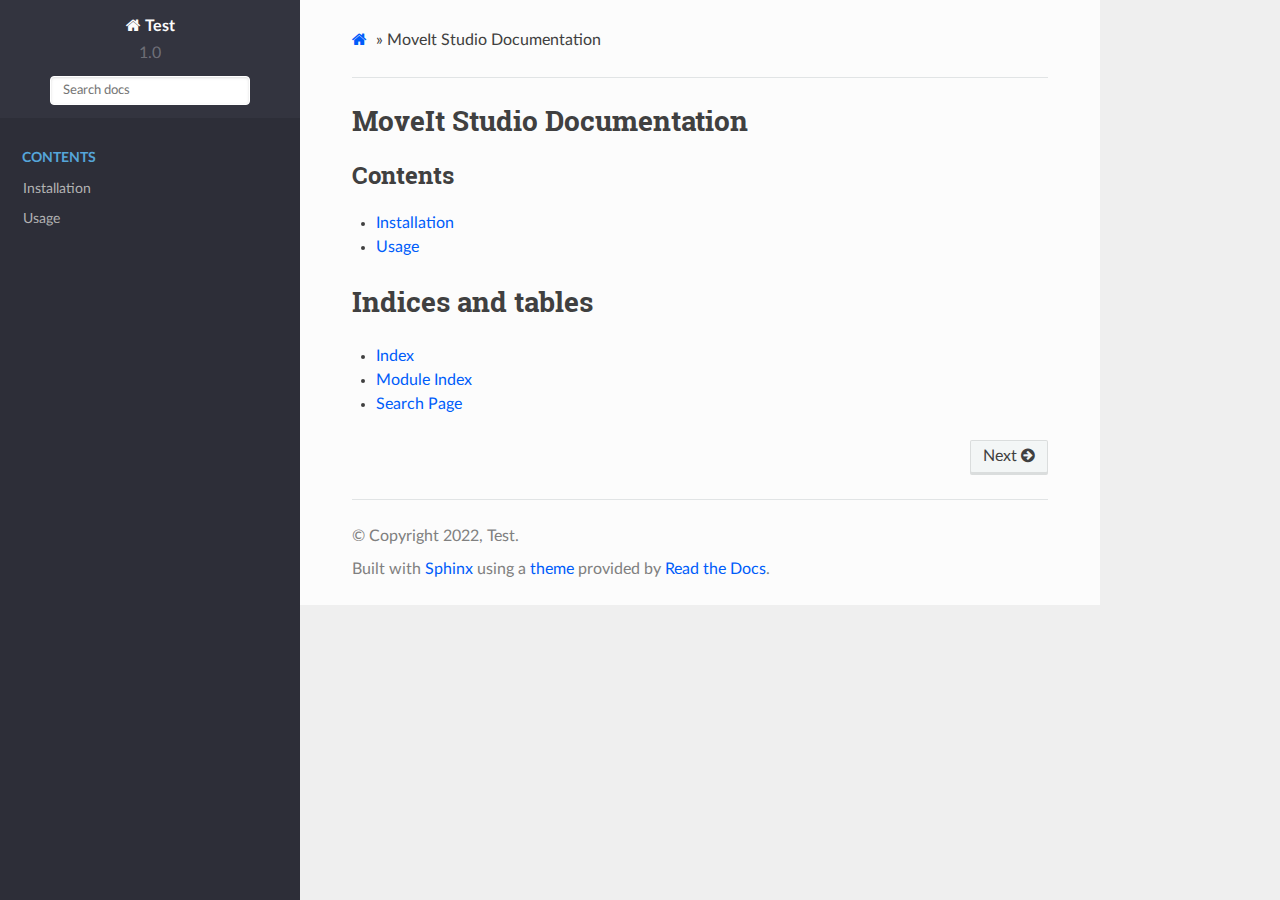
==== docs/html/index.html @ 3d7d2017 "Testing github pages" ====
<!DOCTYPE html>
<html class="writer-html5" lang="en" >
<head>
  <meta charset="utf-8" /><meta name="generator" content="Docutils 0.17.1: http://docutils.sourceforge.net/" />

  <meta name="viewport" content="width=device-width, initial-scale=1.0" />
  <title>MoveIt Studio Documentation &mdash; Test 1.0 documentation</title>
      <link rel="stylesheet" href="_static/pygments.css" type="text/css" />
      <link rel="stylesheet" href="_static/css/theme.css" type="text/css" />
      <link rel="stylesheet" href="_static/css/custom.css" type="text/css" />
  <!--[if lt IE 9]>
    <script src="_static/js/html5shiv.min.js"></script>
  <![endif]-->
  
        <script data-url_root="./" id="documentation_options" src="_static/documentation_options.js"></script>
        <script src="_static/jquery.js"></script>
        <script src="_static/underscore.js"></script>
        <script src="_static/_sphinx_javascript_frameworks_compat.js"></script>
        <script src="_static/doctools.js"></script>
    <script src="_static/js/theme.js"></script>
    <link rel="index" title="Index" href="genindex.html" />
    <link rel="search" title="Search" href="search.html" />
    <link rel="next" title="Installation" href="installation.html" /> 
</head>

<body class="wy-body-for-nav"> 
  <div class="wy-grid-for-nav">
    <nav data-toggle="wy-nav-shift" class="wy-nav-side">
      <div class="wy-side-scroll">
        <div class="wy-side-nav-search" >
            <a href="#" class="icon icon-home"> Test
          </a>
              <div class="version">
                1.0
              </div>
<div role="search">
  <form id="rtd-search-form" class="wy-form" action="search.html" method="get">
    <input type="text" name="q" placeholder="Search docs" />
    <input type="hidden" name="check_keywords" value="yes" />
    <input type="hidden" name="area" value="default" />
  </form>
</div>
        </div><div class="wy-menu wy-menu-vertical" data-spy="affix" role="navigation" aria-label="Navigation menu">
              <p class="caption" role="heading"><span class="caption-text">Contents</span></p>
<ul>
<li class="toctree-l1"><a class="reference internal" href="installation.html">Installation</a></li>
<li class="toctree-l1"><a class="reference internal" href="usage.html">Usage</a></li>
</ul>

        </div>
      </div>
    </nav>

    <section data-toggle="wy-nav-shift" class="wy-nav-content-wrap"><nav class="wy-nav-top" aria-label="Mobile navigation menu" >
          <i data-toggle="wy-nav-top" class="fa fa-bars"></i>
          <a href="#">Test</a>
      </nav>

      <div class="wy-nav-content">
        <div class="rst-content">
          <div role="navigation" aria-label="Page navigation">
  <ul class="wy-breadcrumbs">
      <li><a href="#" class="icon icon-home"></a> &raquo;</li>
      <li>MoveIt Studio Documentation</li>
      <li class="wy-breadcrumbs-aside">
      </li>
  </ul>
  <hr/>
</div>
          <div role="main" class="document" itemscope="itemscope" itemtype="http://schema.org/Article">
           <div itemprop="articleBody">
             
  <section id="moveit-studio-documentation">
<h1>MoveIt Studio Documentation<a class="headerlink" href="#moveit-studio-documentation" title="Permalink to this heading"></a></h1>
<div class="toctree-wrapper compound">
<p class="caption" role="heading"><span class="caption-text">Contents</span></p>
<ul>
<li class="toctree-l1"><a class="reference internal" href="installation.html">Installation</a></li>
<li class="toctree-l1"><a class="reference internal" href="usage.html">Usage</a></li>
</ul>
</div>
</section>
<section id="indices-and-tables">
<h1>Indices and tables<a class="headerlink" href="#indices-and-tables" title="Permalink to this heading"></a></h1>
<ul class="simple">
<li><p><a class="reference internal" href="genindex.html"><span class="std std-ref">Index</span></a></p></li>
<li><p><a class="reference internal" href="py-modindex.html"><span class="std std-ref">Module Index</span></a></p></li>
<li><p><a class="reference internal" href="search.html"><span class="std std-ref">Search Page</span></a></p></li>
</ul>
</section>


           </div>
          </div>
          <footer><div class="rst-footer-buttons" role="navigation" aria-label="Footer">
        <a href="installation.html" class="btn btn-neutral float-right" title="Installation" accesskey="n" rel="next">Next <span class="fa fa-arrow-circle-right" aria-hidden="true"></span></a>
    </div>

  <hr/>

  <div role="contentinfo">
    <p>&#169; Copyright 2022, Test.</p>
  </div>

  Built with <a href="https://www.sphinx-doc.org/">Sphinx</a> using a
    <a href="https://github.com/readthedocs/sphinx_rtd_theme">theme</a>
    provided by <a href="https://readthedocs.org">Read the Docs</a>.
   

</footer>
        </div>
      </div>
    </section>
  </div>
  <script>
      jQuery(function () {
          SphinxRtdTheme.Navigation.enable(true);
      });
  </script> 

</body>
</html>
---- docs/html/_static/pygments.css ----
pre { line-height: 125%; }
td.linenos .normal { color: inherit; background-color: transparent; padding-left: 5px; padding-right: 5px; }
span.linenos { color: inherit; background-color: transparent; padding-left: 5px; padding-right: 5px; }
td.linenos .special { color: #000000; background-color: #ffffc0; padding-left: 5px; padding-right: 5px; }
span.linenos.special { color: #000000; background-color: #ffffc0; padding-left: 5px; padding-right: 5px; }
.highlight .hll { background-color: #ffffcc }
.highlight { background: #f8f8f8; }
.highlight .c { color: #3D7B7B; font-style: italic } /* Comment */
.highlight .err { border: 1px solid #FF0000 } /* Error */
.highlight .k { color: #008000; font-weight: bold } /* Keyword */
.highlight .o { color: #666666 } /* Operator */
.highlight .ch { color: #3D7B7B; font-style: italic } /* Comment.Hashbang */
.highlight .cm { color: #3D7B7B; font-style: italic } /* Comment.Multiline */
.highlight .cp { color: #9C6500 } /* Comment.Preproc */
.highlight .cpf { color: #3D7B7B; font-style: italic } /* Comment.PreprocFile */
.highlight .c1 { color: #3D7B7B; font-style: italic } /* Comment.Single */
.highlight .cs { color: #3D7B7B; font-style: italic } /* Comment.Special */
.highlight .gd { color: #A00000 } /* Generic.Deleted */
.highlight .ge { font-style: italic } /* Generic.Emph */
.highlight .gr { color: #E40000 } /* Generic.Error */
.highlight .gh { color: #000080; font-weight: bold } /* Generic.Heading */
.highlight .gi { color: #008400 } /* Generic.Inserted */
.highlight .go { color: #717171 } /* Generic.Output */
.highlight .gp { color: #000080; font-weight: bold } /* Generic.Prompt */
.highlight .gs { font-weight: bold } /* Generic.Strong */
.highlight .gu { color: #800080; font-weight: bold } /* Generic.Subheading */
.highlight .gt { color: #0044DD } /* Generic.Traceback */
.highlight .kc { color: #008000; font-weight: bold } /* Keyword.Constant */
.highlight .kd { color: #008000; font-weight: bold } /* Keyword.Declaration */
.highlight .kn { color: #008000; font-weight: bold } /* Keyword.Namespace */
.highlight .kp { color: #008000 } /* Keyword.Pseudo */
.highlight .kr { color: #008000; font-weight: bold } /* Keyword.Reserved */
.highlight .kt { color: #B00040 } /* Keyword.Type */
.highlight .m { color: #666666 } /* Literal.Number */
.highlight .s { color: #BA2121 } /* Literal.String */
.highlight .na { color: #687822 } /* Name.Attribute */
.highlight .nb { color: #008000 } /* Name.Builtin */
.highlight .nc { color: #0000FF; font-weight: bold } /* Name.Class */
.highlight .no { color: #880000 } /* Name.Constant */
.highlight .nd { color: #AA22FF } /* Name.Decorator */
.highlight .ni { color: #717171; font-weight: bold } /* Name.Entity */
.highlight .ne { color: #CB3F38; font-weight: bold } /* Name.Exception */
.highlight .nf { color: #0000FF } /* Name.Function */
.highlight .nl { color: #767600 } /* Name.Label */
.highlight .nn { color: #0000FF; font-weight: bold } /* Name.Namespace */
.highlight .nt { color: #008000; font-weight: bold } /* Name.Tag */
.highlight .nv { color: #19177C } /* Name.Variable */
.highlight .ow { color: #AA22FF; font-weight: bold } /* Operator.Word */
.highlight .w { color: #bbbbbb } /* Text.Whitespace */
.highlight .mb { color: #666666 } /* Literal.Number.Bin */
.highlight .mf { color: #666666 } /* Literal.Number.Float */
.highlight .mh { color: #666666 } /* Literal.Number.Hex */
.highlight .mi { color: #666666 } /* Literal.Number.Integer */
.highlight .mo { color: #666666 } /* Literal.Number.Oct */
.highlight .sa { color: #BA2121 } /* Literal.String.Affix */
.highlight .sb { color: #BA2121 } /* Literal.String.Backtick */
.highlight .sc { color: #BA2121 } /* Literal.String.Char */
.highlight .dl { color: #BA2121 } /* Literal.String.Delimiter */
.highlight .sd { color: #BA2121; font-style: italic } /* Literal.String.Doc */
.highlight .s2 { color: #BA2121 } /* Literal.String.Double */
.highlight .se { color: #AA5D1F; font-weight: bold } /* Literal.String.Escape */
.highlight .sh { color: #BA2121 } /* Literal.String.Heredoc */
.highlight .si { color: #A45A77; font-weight: bold } /* Literal.String.Interpol */
.highlight .sx { color: #008000 } /* Literal.String.Other */
.highlight .sr { color: #A45A77 } /* Literal.String.Regex */
.highlight .s1 { color: #BA2121 } /* Literal.String.Single */
.highlight .ss { color: #19177C } /* Literal.String.Symbol */
.highlight .bp { color: #008000 } /* Name.Builtin.Pseudo */
.highlight .fm { color: #0000FF } /* Name.Function.Magic */
.highlight .vc { color: #19177C } /* Name.Variable.Class */
.highlight .vg { color: #19177C } /* Name.Variable.Global */
.highlight .vi { color: #19177C } /* Name.Variable.Instance */
.highlight .vm { color: #19177C } /* Name.Variable.Magic */
.highlight .il { color: #666666 } /* Literal.Number.Integer.Long */
---- docs/html/_static/css/theme.css ----
html{box-sizing:border-box}*,:after,:before{box-sizing:inherit}article,aside,details,figcaption,figure,footer,header,hgroup,nav,section{display:block}audio,canvas,video{display:inline-block;*display:inline;*zoom:1}[hidden],audio:not([controls]){display:none}*{-webkit-box-sizing:border-box;-moz-box-sizing:border-box;box-sizing:border-box}html{font-size:100%;-webkit-text-size-adjust:100%;-ms-text-size-adjust:100%}body{margin:0}a:active,a:hover{outline:0}abbr[title]{border-bottom:1px dotted}b,strong{font-weight:700}blockquote{margin:0}dfn{font-style:italic}ins{background:#ff9;text-decoration:none}ins,mark{color:#000}mark{background:#ff0;font-style:italic;font-weight:700}.rst-content code,.rst-content tt,code,kbd,pre,samp{font-family:monospace,serif;_font-family:courier new,monospace;font-size:1em}pre{white-space:pre}q{quotes:none}q:after,q:before{content:"";content:none}small{font-size:85%}sub,sup{font-size:75%;line-height:0;position:relative;vertical-align:baseline}sup{top:-.5em}sub{bottom:-.25em}dl,ol,ul{margin:0;padding:0;list-style:none;list-style-image:none}li{list-style:none}dd{margin:0}img{border:0;-ms-interpolation-mode:bicubic;vertical-align:middle;max-width:100%}svg:not(:root){overflow:hidden}figure,form{margin:0}label{cursor:pointer}button,input,select,textarea{font-size:100%;margin:0;vertical-align:baseline;*vertical-align:middle}button,input{line-height:normal}button,input[type=button],input[type=reset],input[type=submit]{cursor:pointer;-webkit-appearance:button;*overflow:visible}button[disabled],input[disabled]{cursor:default}input[type=search]{-webkit-appearance:textfield;-moz-box-sizing:content-box;-webkit-box-sizing:content-box;box-sizing:content-box}textarea{resize:vertical}table{border-collapse:collapse;border-spacing:0}td{vertical-align:top}.chromeframe{margin:.2em 0;background:#ccc;color:#000;padding:.2em 0}.ir{display:block;border:0;text-indent:-999em;overflow:hidden;background-color:transparent;background-repeat:no-repeat;text-align:left;direction:ltr;*line-height:0}.ir br{display:none}.hidden{display:none!important;visibility:hidden}.visuallyhidden{border:0;clip:rect(0 0 0 0);height:1px;margin:-1px;overflow:hidden;padding:0;position:absolute;width:1px}.visuallyhidden.focusable:active,.visuallyhidden.focusable:focus{clip:auto;height:auto;margin:0;overflow:visible;position:static;width:auto}.invisible{visibility:hidden}.relative{position:relative}big,small{font-size:100%}@media print{body,html,section{background:none!important}*{box-shadow:none!important;text-shadow:none!important;filter:none!important;-ms-filter:none!important}a,a:visited{text-decoration:underline}.ir a:after,a[href^="#"]:after,a[href^="javascript:"]:after{content:""}blockquote,pre{page-break-inside:avoid}thead{display:table-header-group}img,tr{page-break-inside:avoid}img{max-width:100%!important}@page{margin:.5cm}.rst-content .toctree-wrapper>p.caption,h2,h3,p{orphans:3;widows:3}.rst-content .toctree-wrapper>p.caption,h2,h3{page-break-after:avoid}}.btn,.fa:before,.icon:before,.rst-content .admonition,.rst-content .admonition-title:before,.rst-content .admonition-todo,.rst-content .attention,.rst-content .caution,.rst-content .code-block-caption .headerlink:before,.rst-content .danger,.rst-content .eqno .headerlink:before,.rst-content .error,.rst-content .hint,.rst-content .important,.rst-content .note,.rst-content .seealso,.rst-content .tip,.rst-content .warning,.rst-content code.download span:first-child:before,.rst-content dl dt .headerlink:before,.rst-content h1 .headerlink:before,.rst-content h2 .headerlink:before,.rst-content h3 .headerlink:before,.rst-content h4 .headerlink:before,.rst-content h5 .headerlink:before,.rst-content h6 .headerlink:before,.rst-content p.caption .headerlink:before,.rst-content p .headerlink:before,.rst-content table>caption .headerlink:before,.rst-content tt.download span:first-child:before,.wy-alert,.wy-dropdown .caret:before,.wy-inline-validate.wy-inline-validate-danger .wy-input-context:before,.wy-inline-validate.wy-inline-validate-info .wy-input-context:before,.wy-inline-validate.wy-inline-validate-success .wy-input-context:before,.wy-inline-validate.wy-inline-validate-warning .wy-input-context:before,.wy-menu-vertical li.current>a,.wy-menu-vertical li.current>a button.toctree-expand:before,.wy-menu-vertical li.on a,.wy-menu-vertical li.on a button.toctree-expand:before,.wy-menu-vertical li button.toctree-expand:before,.wy-nav-top a,.wy-side-nav-search .wy-dropdown>a,.wy-side-nav-search>a,input[type=color],input[type=date],input[type=datetime-local],input[type=datetime],input[type=email],input[type=month],input[type=number],input[type=password],input[type=search],input[type=tel],input[type=text],input[type=time],input[type=url],input[type=week],select,textarea{-webkit-font-smoothing:antialiased}.clearfix{*zoom:1}.clearfix:after,.clearfix:before{display:table;content:""}.clearfix:after{clear:both}/*!
 *  Font Awesome 4.7.0 by @davegandy - http://fontawesome.io - @fontawesome
 *  License - http://fontawesome.io/license (Font: SIL OFL 1.1, CSS: MIT License)
 */@font-face{font-family:FontAwesome;src:url(fonts/fontawesome-webfont.eot?674f50d287a8c48dc19ba404d20fe713);src:url(fonts/fontawesome-webfont.eot?674f50d287a8c48dc19ba404d20fe713?#iefix&v=4.7.0) format("embedded-opentype"),url(fonts/fontawesome-webfont.woff2?af7ae505a9eed503f8b8e6982036873e) format("woff2"),url(fonts/fontawesome-webfont.woff?fee66e712a8a08eef5805a46892932ad) format("woff"),url(fonts/fontawesome-webfont.ttf?b06871f281fee6b241d60582ae9369b9) format("truetype"),url(fonts/fontawesome-webfont.svg?912ec66d7572ff821749319396470bde#fontawesomeregular) format("svg");font-weight:400;font-style:normal}.fa,.icon,.rst-content .admonition-title,.rst-content .code-block-caption .headerlink,.rst-content .eqno .headerlink,.rst-content code.download span:first-child,.rst-content dl dt .headerlink,.rst-content h1 .headerlink,.rst-content h2 .headerlink,.rst-content h3 .headerlink,.rst-content h4 .headerlink,.rst-content h5 .headerlink,.rst-content h6 .headerlink,.rst-content p.caption .headerlink,.rst-content p .headerlink,.rst-content table>caption .headerlink,.rst-content tt.download span:first-child,.wy-menu-vertical li.current>a button.toctree-expand,.wy-menu-vertical li.on a button.toctree-expand,.wy-menu-vertical li button.toctree-expand{display:inline-block;font:normal normal normal 14px/1 FontAwesome;font-size:inherit;text-rendering:auto;-webkit-font-smoothing:antialiased;-moz-osx-font-smoothing:grayscale}.fa-lg{font-size:1.33333em;line-height:.75em;vertical-align:-15%}.fa-2x{font-size:2em}.fa-3x{font-size:3em}.fa-4x{font-size:4em}.fa-5x{font-size:5em}.fa-fw{width:1.28571em;text-align:center}.fa-ul{padding-left:0;margin-left:2.14286em;list-style-type:none}.fa-ul>li{position:relative}.fa-li{position:absolute;left:-2.14286em;width:2.14286em;top:.14286em;text-align:center}.fa-li.fa-lg{left:-1.85714em}.fa-border{padding:.2em .25em .15em;border:.08em solid #eee;border-radius:.1em}.fa-pull-left{float:left}.fa-pull-right{float:right}.fa-pull-left.icon,.fa.fa-pull-left,.rst-content .code-block-caption .fa-pull-left.headerlink,.rst-content .eqno .fa-pull-left.headerlink,.rst-content .fa-pull-left.admonition-title,.rst-content code.download span.fa-pull-left:first-child,.rst-content dl dt .fa-pull-left.headerlink,.rst-content h1 .fa-pull-left.headerlink,.rst-content h2 .fa-pull-left.headerlink,.rst-content h3 .fa-pull-left.headerlink,.rst-content h4 .fa-pull-left.headerlink,.rst-content h5 .fa-pull-left.headerlink,.rst-content h6 .fa-pull-left.headerlink,.rst-content p .fa-pull-left.headerlink,.rst-content table>caption .fa-pull-left.headerlink,.rst-content tt.download span.fa-pull-left:first-child,.wy-menu-vertical li.current>a button.fa-pull-left.toctree-expand,.wy-menu-vertical li.on a button.fa-pull-left.toctree-expand,.wy-menu-vertical li button.fa-pull-left.toctree-expand{margin-right:.3em}.fa-pull-right.icon,.fa.fa-pull-right,.rst-content .code-block-caption .fa-pull-right.headerlink,.rst-content .eqno .fa-pull-right.headerlink,.rst-content .fa-pull-right.admonition-title,.rst-content code.download span.fa-pull-right:first-child,.rst-content dl dt .fa-pull-right.headerlink,.rst-content h1 .fa-pull-right.headerlink,.rst-content h2 .fa-pull-right.headerlink,.rst-content h3 .fa-pull-right.headerlink,.rst-content h4 .fa-pull-right.headerlink,.rst-content h5 .fa-pull-right.headerlink,.rst-content h6 .fa-pull-right.headerlink,.rst-content p .fa-pull-right.headerlink,.rst-content table>caption .fa-pull-right.headerlink,.rst-content tt.download span.fa-pull-right:first-child,.wy-menu-vertical li.current>a button.fa-pull-right.toctree-expand,.wy-menu-vertical li.on a button.fa-pull-right.toctree-expand,.wy-menu-vertical li button.fa-pull-right.toctree-expand{margin-left:.3em}.pull-right{float:right}.pull-left{float:left}.fa.pull-left,.pull-left.icon,.rst-content .code-block-caption .pull-left.headerlink,.rst-content .eqno .pull-left.headerlink,.rst-content .pull-left.admonition-title,.rst-content code.download span.pull-left:first-child,.rst-content dl dt .pull-left.headerlink,.rst-content h1 .pull-left.headerlink,.rst-content h2 .pull-left.headerlink,.rst-content h3 .pull-left.headerlink,.rst-content h4 .pull-left.headerlink,.rst-content h5 .pull-left.headerlink,.rst-content h6 .pull-left.headerlink,.rst-content p .pull-left.headerlink,.rst-content table>caption .pull-left.headerlink,.rst-content tt.download span.pull-left:first-child,.wy-menu-vertical li.current>a button.pull-left.toctree-expand,.wy-menu-vertical li.on a button.pull-left.toctree-expand,.wy-menu-vertical li button.pull-left.toctree-expand{margin-right:.3em}.fa.pull-right,.pull-right.icon,.rst-content .code-block-caption .pull-right.headerlink,.rst-content .eqno .pull-right.headerlink,.rst-content .pull-right.admonition-title,.rst-content code.download span.pull-right:first-child,.rst-content dl dt .pull-right.headerlink,.rst-content h1 .pull-right.headerlink,.rst-content h2 .pull-right.headerlink,.rst-content h3 .pull-right.headerlink,.rst-content h4 .pull-right.headerlink,.rst-content h5 .pull-right.headerlink,.rst-content h6 .pull-right.headerlink,.rst-content p .pull-right.headerlink,.rst-content table>caption .pull-right.headerlink,.rst-content tt.download span.pull-right:first-child,.wy-menu-vertical li.current>a button.pull-right.toctree-expand,.wy-menu-vertical li.on a button.pull-right.toctree-expand,.wy-menu-vertical li button.pull-right.toctree-expand{margin-left:.3em}.fa-spin{-webkit-animation:fa-spin 2s linear infinite;animation:fa-spin 2s linear infinite}.fa-pulse{-webkit-animation:fa-spin 1s steps(8) infinite;animation:fa-spin 1s steps(8) infinite}@-webkit-keyframes fa-spin{0%{-webkit-transform:rotate(0deg);transform:rotate(0deg)}to{-webkit-transform:rotate(359deg);transform:rotate(359deg)}}@keyframes fa-spin{0%{-webkit-transform:rotate(0deg);transform:rotate(0deg)}to{-webkit-transform:rotate(359deg);transform:rotate(359deg)}}.fa-rotate-90{-ms-filter:"progid:DXImageTransform.Microsoft.BasicImage(rotation=1)";-webkit-transform:rotate(90deg);-ms-transform:rotate(90deg);transform:rotate(90deg)}.fa-rotate-180{-ms-filter:"progid:DXImageTransform.Microsoft.BasicImage(rotation=2)";-webkit-transform:rotate(180deg);-ms-transform:rotate(180deg);transform:rotate(180deg)}.fa-rotate-270{-ms-filter:"progid:DXImageTransform.Microsoft.BasicImage(rotation=3)";-webkit-transform:rotate(270deg);-ms-transform:rotate(270deg);transform:rotate(270deg)}.fa-flip-horizontal{-ms-filter:"progid:DXImageTransform.Microsoft.BasicImage(rotation=0, mirror=1)";-webkit-transform:scaleX(-1);-ms-transform:scaleX(-1);transform:scaleX(-1)}.fa-flip-vertical{-ms-filter:"progid:DXImageTransform.Microsoft.BasicImage(rotation=2, mirror=1)";-webkit-transform:scaleY(-1);-ms-transform:scaleY(-1);transform:scaleY(-1)}:root .fa-flip-horizontal,:root .fa-flip-vertical,:root .fa-rotate-90,:root .fa-rotate-180,:root .fa-rotate-270{filter:none}.fa-stack{position:relative;display:inline-block;width:2em;height:2em;line-height:2em;vertical-align:middle}.fa-stack-1x,.fa-stack-2x{position:absolute;left:0;width:100%;text-align:center}.fa-stack-1x{line-height:inherit}.fa-stack-2x{font-size:2em}.fa-inverse{color:#fff}.fa-glass:before{content:""}.fa-music:before{content:""}.fa-search:before,.icon-search:before{content:""}.fa-envelope-o:before{content:""}.fa-heart:before{content:""}.fa-star:before{content:""}.fa-star-o:before{content:""}.fa-user:before{content:""}.fa-film:before{content:""}.fa-th-large:before{content:""}.fa-th:before{content:""}.fa-th-list:before{content:""}.fa-check:before{content:""}.fa-close:before,.fa-remove:before,.fa-times:before{content:""}.fa-search-plus:before{content:""}.fa-search-minus:before{content:""}.fa-power-off:before{content:""}.fa-signal:before{content:""}.fa-cog:before,.fa-gear:before{content:""}.fa-trash-o:before{content:""}.fa-home:before,.icon-home:before{content:""}.fa-file-o:before{content:""}.fa-clock-o:before{content:""}.fa-road:before{content:""}.fa-download:before,.rst-content code.download span:first-child:before,.rst-content tt.download span:first-child:before{content:""}.fa-arrow-circle-o-down:before{content:""}.fa-arrow-circle-o-up:before{content:""}.fa-inbox:before{content:""}.fa-play-circle-o:before{content:""}.fa-repeat:before,.fa-rotate-right:before{content:""}.fa-refresh:before{content:""}.fa-list-alt:before{content:""}.fa-lock:before{content:""}.fa-flag:before{content:""}.fa-headphones:before{content:""}.fa-volume-off:before{content:""}.fa-volume-down:before{content:""}.fa-volume-up:before{content:""}.fa-qrcode:before{content:""}.fa-barcode:before{content:""}.fa-tag:before{content:""}.fa-tags:before{content:""}.fa-book:before,.icon-book:before{content:""}.fa-bookmark:before{content:""}.fa-print:before{content:""}.fa-camera:before{content:""}.fa-font:before{content:""}.fa-bold:before{content:""}.fa-italic:before{content:""}.fa-text-height:before{content:""}.fa-text-width:before{content:""}.fa-align-left:before{content:""}.fa-align-center:before{content:""}.fa-align-right:before{content:""}.fa-align-justify:before{content:""}.fa-list:before{content:""}.fa-dedent:before,.fa-outdent:before{content:""}.fa-indent:before{content:""}.fa-video-camera:before{content:""}.fa-image:before,.fa-photo:before,.fa-picture-o:before{content:""}.fa-pencil:before{content:""}.fa-map-marker:before{content:""}.fa-adjust:before{content:""}.fa-tint:before{content:""}.fa-edit:before,.fa-pencil-square-o:before{content:""}.fa-share-square-o:before{content:""}.fa-check-square-o:before{content:""}.fa-arrows:before{content:""}.fa-step-backward:before{content:""}.fa-fast-backward:before{content:""}.fa-backward:before{content:""}.fa-play:before{content:""}.fa-pause:before{content:""}.fa-stop:before{content:""}.fa-forward:before{content:""}.fa-fast-forward:before{content:""}.fa-step-forward:before{content:""}.fa-eject:before{content:""}.fa-chevron-left:before{content:""}.fa-chevron-right:before{content:""}.fa-plus-circle:before{content:""}.fa-minus-circle:before{content:""}.fa-times-circle:before,.wy-inline-validate.wy-inline-validate-danger .wy-input-context:before{content:""}.fa-check-circle:before,.wy-inline-validate.wy-inline-validate-success .wy-input-context:before{content:""}.fa-question-circle:before{content:""}.fa-info-circle:before{content:""}.fa-crosshairs:before{content:""}.fa-times-circle-o:before{content:""}.fa-check-circle-o:before{content:""}.fa-ban:before{content:""}.fa-arrow-left:before{content:""}.fa-arrow-right:before{content:""}.fa-arrow-up:before{content:""}.fa-arrow-down:before{content:""}.fa-mail-forward:before,.fa-share:before{content:""}.fa-expand:before{content:""}.fa-compress:before{content:""}.fa-plus:before{content:""}.fa-minus:before{content:""}.fa-asterisk:before{content:""}.fa-exclamation-circle:before,.rst-content .admonition-title:before,.wy-inline-validate.wy-inline-validate-info .wy-input-context:before,.wy-inline-validate.wy-inline-validate-warning .wy-input-context:before{content:""}.fa-gift:before{content:""}.fa-leaf:before{content:""}.fa-fire:before,.icon-fire:before{content:""}.fa-eye:before{content:""}.fa-eye-slash:before{content:""}.fa-exclamation-triangle:before,.fa-warning:before{content:""}.fa-plane:before{content:""}.fa-calendar:before{content:""}.fa-random:before{content:""}.fa-comment:before{content:""}.fa-magnet:before{content:""}.fa-chevron-up:before{content:""}.fa-chevron-down:before{content:""}.fa-retweet:before{content:""}.fa-shopping-cart:before{content:""}.fa-folder:before{content:""}.fa-folder-open:before{content:""}.fa-arrows-v:before{content:""}.fa-arrows-h:before{content:""}.fa-bar-chart-o:before,.fa-bar-chart:before{content:""}.fa-twitter-square:before{content:""}.fa-facebook-square:before{content:""}.fa-camera-retro:before{content:""}.fa-key:before{content:""}.fa-cogs:before,.fa-gears:before{content:""}.fa-comments:before{content:""}.fa-thumbs-o-up:before{content:""}.fa-thumbs-o-down:before{content:""}.fa-star-half:before{content:""}.fa-heart-o:before{content:""}.fa-sign-out:before{content:""}.fa-linkedin-square:before{content:""}.fa-thumb-tack:before{content:""}.fa-external-link:before{content:""}.fa-sign-in:before{content:""}.fa-trophy:before{content:""}.fa-github-square:before{content:""}.fa-upload:before{content:""}.fa-lemon-o:before{content:""}.fa-phone:before{content:""}.fa-square-o:before{content:""}.fa-bookmark-o:before{content:""}.fa-phone-square:before{content:""}.fa-twitter:before{content:""}.fa-facebook-f:before,.fa-facebook:before{content:""}.fa-github:before,.icon-github:before{content:""}.fa-unlock:before{content:""}.fa-credit-card:before{content:""}.fa-feed:before,.fa-rss:before{content:""}.fa-hdd-o:before{content:""}.fa-bullhorn:before{content:""}.fa-bell:before{content:""}.fa-certificate:before{content:""}.fa-hand-o-right:before{content:""}.fa-hand-o-left:before{content:""}.fa-hand-o-up:before{content:""}.fa-hand-o-down:before{content:""}.fa-arrow-circle-left:before,.icon-circle-arrow-left:before{content:""}.fa-arrow-circle-right:before,.icon-circle-arrow-right:before{content:""}.fa-arrow-circle-up:before{content:""}.fa-arrow-circle-down:before{content:""}.fa-globe:before{content:""}.fa-wrench:before{content:""}.fa-tasks:before{content:""}.fa-filter:before{content:""}.fa-briefcase:before{content:""}.fa-arrows-alt:before{content:""}.fa-group:before,.fa-users:before{content:""}.fa-chain:before,.fa-link:before,.icon-link:before{content:""}.fa-cloud:before{content:""}.fa-flask:before{content:""}.fa-cut:before,.fa-scissors:before{content:""}.fa-copy:before,.fa-files-o:before{content:""}.fa-paperclip:before{content:""}.fa-floppy-o:before,.fa-save:before{content:""}.fa-square:before{content:""}.fa-bars:before,.fa-navicon:before,.fa-reorder:before{content:""}.fa-list-ul:before{content:""}.fa-list-ol:before{content:""}.fa-strikethrough:before{content:""}.fa-underline:before{content:""}.fa-table:before{content:""}.fa-magic:before{content:""}.fa-truck:before{content:""}.fa-pinterest:before{content:""}.fa-pinterest-square:before{content:""}.fa-google-plus-square:before{content:""}.fa-google-plus:before{content:""}.fa-money:before{content:""}.fa-caret-down:before,.icon-caret-down:before,.wy-dropdown .caret:before{content:""}.fa-caret-up:before{content:""}.fa-caret-left:before{content:""}.fa-caret-right:before{content:""}.fa-columns:before{content:""}.fa-sort:before,.fa-unsorted:before{content:""}.fa-sort-desc:before,.fa-sort-down:before{content:""}.fa-sort-asc:before,.fa-sort-up:before{content:""}.fa-envelope:before{content:""}.fa-linkedin:before{content:""}.fa-rotate-left:before,.fa-undo:before{content:""}.fa-gavel:before,.fa-legal:before{content:""}.fa-dashboard:before,.fa-tachometer:before{content:""}.fa-comment-o:before{content:""}.fa-comments-o:before{content:""}.fa-bolt:before,.fa-flash:before{content:""}.fa-sitemap:before{content:""}.fa-umbrella:before{content:""}.fa-clipboard:before,.fa-paste:before{content:""}.fa-lightbulb-o:before{content:""}.fa-exchange:before{content:""}.fa-cloud-download:before{content:""}.fa-cloud-upload:before{content:""}.fa-user-md:before{content:""}.fa-stethoscope:before{content:""}.fa-suitcase:before{content:""}.fa-bell-o:before{content:""}.fa-coffee:before{content:""}.fa-cutlery:before{content:""}.fa-file-text-o:before{content:""}.fa-building-o:before{content:""}.fa-hospital-o:before{content:""}.fa-ambulance:before{content:""}.fa-medkit:before{content:""}.fa-fighter-jet:before{content:""}.fa-beer:before{content:""}.fa-h-square:before{content:""}.fa-plus-square:before{content:""}.fa-angle-double-left:before{content:""}.fa-angle-double-right:before{content:""}.fa-angle-double-up:before{content:""}.fa-angle-double-down:before{content:""}.fa-angle-left:before{content:""}.fa-angle-right:before{content:""}.fa-angle-up:before{content:""}.fa-angle-down:before{content:""}.fa-desktop:before{content:""}.fa-laptop:before{content:""}.fa-tablet:before{content:""}.fa-mobile-phone:before,.fa-mobile:before{content:""}.fa-circle-o:before{content:""}.fa-quote-left:before{content:""}.fa-quote-right:before{content:""}.fa-spinner:before{content:""}.fa-circle:before{content:""}.fa-mail-reply:before,.fa-reply:before{content:""}.fa-github-alt:before{content:""}.fa-folder-o:before{content:""}.fa-folder-open-o:before{content:""}.fa-smile-o:before{content:""}.fa-frown-o:before{content:""}.fa-meh-o:before{content:""}.fa-gamepad:before{content:""}.fa-keyboard-o:before{content:""}.fa-flag-o:before{content:""}.fa-flag-checkered:before{content:""}.fa-terminal:before{content:""}.fa-code:before{content:""}.fa-mail-reply-all:before,.fa-reply-all:before{content:""}.fa-star-half-empty:before,.fa-star-half-full:before,.fa-star-half-o:before{content:""}.fa-location-arrow:before{content:""}.fa-crop:before{content:""}.fa-code-fork:before{content:""}.fa-chain-broken:before,.fa-unlink:before{content:""}.fa-question:before{content:""}.fa-info:before{content:""}.fa-exclamation:before{content:""}.fa-superscript:before{content:""}.fa-subscript:before{content:""}.fa-eraser:before{content:""}.fa-puzzle-piece:before{content:""}.fa-microphone:before{content:""}.fa-microphone-slash:before{content:""}.fa-shield:before{content:""}.fa-calendar-o:before{content:""}.fa-fire-extinguisher:before{content:""}.fa-rocket:before{content:""}.fa-maxcdn:before{content:""}.fa-chevron-circle-left:before{content:""}.fa-chevron-circle-right:before{content:""}.fa-chevron-circle-up:before{content:""}.fa-chevron-circle-down:before{content:""}.fa-html5:before{content:""}.fa-css3:before{content:""}.fa-anchor:before{content:""}.fa-unlock-alt:before{content:""}.fa-bullseye:before{content:""}.fa-ellipsis-h:before{content:""}.fa-ellipsis-v:before{content:""}.fa-rss-square:before{content:""}.fa-play-circle:before{content:""}.fa-ticket:before{content:""}.fa-minus-square:before{content:""}.fa-minus-square-o:before,.wy-menu-vertical li.current>a button.toctree-expand:before,.wy-menu-vertical li.on a button.toctree-expand:before{content:""}.fa-level-up:before{content:""}.fa-level-down:before{content:""}.fa-check-square:before{content:""}.fa-pencil-square:before{content:""}.fa-external-link-square:before{content:""}.fa-share-square:before{content:""}.fa-compass:before{content:""}.fa-caret-square-o-down:before,.fa-toggle-down:before{content:""}.fa-caret-square-o-up:before,.fa-toggle-up:before{content:""}.fa-caret-square-o-right:before,.fa-toggle-right:before{content:""}.fa-eur:before,.fa-euro:before{content:""}.fa-gbp:before{content:""}.fa-dollar:before,.fa-usd:before{content:""}.fa-inr:before,.fa-rupee:before{content:""}.fa-cny:before,.fa-jpy:before,.fa-rmb:before,.fa-yen:before{content:""}.fa-rouble:before,.fa-rub:before,.fa-ruble:before{content:""}.fa-krw:before,.fa-won:before{content:""}.fa-bitcoin:before,.fa-btc:before{content:""}.fa-file:before{content:""}.fa-file-text:before{content:""}.fa-sort-alpha-asc:before{content:""}.fa-sort-alpha-desc:before{content:""}.fa-sort-amount-asc:before{content:""}.fa-sort-amount-desc:before{content:""}.fa-sort-numeric-asc:before{content:""}.fa-sort-numeric-desc:before{content:""}.fa-thumbs-up:before{content:""}.fa-thumbs-down:before{content:""}.fa-youtube-square:before{content:""}.fa-youtube:before{content:""}.fa-xing:before{content:""}.fa-xing-square:before{content:""}.fa-youtube-play:before{content:""}.fa-dropbox:before{content:""}.fa-stack-overflow:before{content:""}.fa-instagram:before{content:""}.fa-flickr:before{content:""}.fa-adn:before{content:""}.fa-bitbucket:before,.icon-bitbucket:before{content:""}.fa-bitbucket-square:before{content:""}.fa-tumblr:before{content:""}.fa-tumblr-square:before{content:""}.fa-long-arrow-down:before{content:""}.fa-long-arrow-up:before{content:""}.fa-long-arrow-left:before{content:""}.fa-long-arrow-right:before{content:""}.fa-apple:before{content:""}.fa-windows:before{content:""}.fa-android:before{content:""}.fa-linux:before{content:""}.fa-dribbble:before{content:""}.fa-skype:before{content:""}.fa-foursquare:before{content:""}.fa-trello:before{content:""}.fa-female:before{content:""}.fa-male:before{content:""}.fa-gittip:before,.fa-gratipay:before{content:""}.fa-sun-o:before{content:""}.fa-moon-o:before{content:""}.fa-archive:before{content:""}.fa-bug:before{content:""}.fa-vk:before{content:""}.fa-weibo:before{content:""}.fa-renren:before{content:""}.fa-pagelines:before{content:""}.fa-stack-exchange:before{content:""}.fa-arrow-circle-o-right:before{content:""}.fa-arrow-circle-o-left:before{content:""}.fa-caret-square-o-left:before,.fa-toggle-left:before{content:""}.fa-dot-circle-o:before{content:""}.fa-wheelchair:before{content:""}.fa-vimeo-square:before{content:""}.fa-try:before,.fa-turkish-lira:before{content:""}.fa-plus-square-o:before,.wy-menu-vertical li button.toctree-expand:before{content:""}.fa-space-shuttle:before{content:""}.fa-slack:before{content:""}.fa-envelope-square:before{content:""}.fa-wordpress:before{content:""}.fa-openid:before{content:""}.fa-bank:before,.fa-institution:before,.fa-university:before{content:""}.fa-graduation-cap:before,.fa-mortar-board:before{content:""}.fa-yahoo:before{content:""}.fa-google:before{content:""}.fa-reddit:before{content:""}.fa-reddit-square:before{content:""}.fa-stumbleupon-circle:before{content:""}.fa-stumbleupon:before{content:""}.fa-delicious:before{content:""}.fa-digg:before{content:""}.fa-pied-piper-pp:before{content:""}.fa-pied-piper-alt:before{content:""}.fa-drupal:before{content:""}.fa-joomla:before{content:""}.fa-language:before{content:""}.fa-fax:before{content:""}.fa-building:before{content:""}.fa-child:before{content:""}.fa-paw:before{content:""}.fa-spoon:before{content:""}.fa-cube:before{content:""}.fa-cubes:before{content:""}.fa-behance:before{content:""}.fa-behance-square:before{content:""}.fa-steam:before{content:""}.fa-steam-square:before{content:""}.fa-recycle:before{content:""}.fa-automobile:before,.fa-car:before{content:""}.fa-cab:before,.fa-taxi:before{content:""}.fa-tree:before{content:""}.fa-spotify:before{content:""}.fa-deviantart:before{content:""}.fa-soundcloud:before{content:""}.fa-database:before{content:""}.fa-file-pdf-o:before{content:""}.fa-file-word-o:before{content:""}.fa-file-excel-o:before{content:""}.fa-file-powerpoint-o:before{content:""}.fa-file-image-o:before,.fa-file-photo-o:before,.fa-file-picture-o:before{content:""}.fa-file-archive-o:before,.fa-file-zip-o:before{content:""}.fa-file-audio-o:before,.fa-file-sound-o:before{content:""}.fa-file-movie-o:before,.fa-file-video-o:before{content:""}.fa-file-code-o:before{content:""}.fa-vine:before{content:""}.fa-codepen:before{content:""}.fa-jsfiddle:before{content:""}.fa-life-bouy:before,.fa-life-buoy:before,.fa-life-ring:before,.fa-life-saver:before,.fa-support:before{content:""}.fa-circle-o-notch:before{content:""}.fa-ra:before,.fa-rebel:before,.fa-resistance:before{content:""}.fa-empire:before,.fa-ge:before{content:""}.fa-git-square:before{content:""}.fa-git:before{content:""}.fa-hacker-news:before,.fa-y-combinator-square:before,.fa-yc-square:before{content:""}.fa-tencent-weibo:before{content:""}.fa-qq:before{content:""}.fa-wechat:before,.fa-weixin:before{content:""}.fa-paper-plane:before,.fa-send:before{content:""}.fa-paper-plane-o:before,.fa-send-o:before{content:""}.fa-history:before{content:""}.fa-circle-thin:before{content:""}.fa-header:before{content:""}.fa-paragraph:before{content:""}.fa-sliders:before{content:""}.fa-share-alt:before{content:""}.fa-share-alt-square:before{content:""}.fa-bomb:before{content:""}.fa-futbol-o:before,.fa-soccer-ball-o:before{content:""}.fa-tty:before{content:""}.fa-binoculars:before{content:""}.fa-plug:before{content:""}.fa-slideshare:before{content:""}.fa-twitch:before{content:""}.fa-yelp:before{content:""}.fa-newspaper-o:before{content:""}.fa-wifi:before{content:""}.fa-calculator:before{content:""}.fa-paypal:before{content:""}.fa-google-wallet:before{content:""}.fa-cc-visa:before{content:""}.fa-cc-mastercard:before{content:""}.fa-cc-discover:before{content:""}.fa-cc-amex:before{content:""}.fa-cc-paypal:before{content:""}.fa-cc-stripe:before{content:""}.fa-bell-slash:before{content:""}.fa-bell-slash-o:before{content:""}.fa-trash:before{content:""}.fa-copyright:before{content:""}.fa-at:before{content:""}.fa-eyedropper:before{content:""}.fa-paint-brush:before{content:""}.fa-birthday-cake:before{content:""}.fa-area-chart:before{content:""}.fa-pie-chart:before{content:""}.fa-line-chart:before{content:""}.fa-lastfm:before{content:""}.fa-lastfm-square:before{content:""}.fa-toggle-off:before{content:""}.fa-toggle-on:before{content:""}.fa-bicycle:before{content:""}.fa-bus:before{content:""}.fa-ioxhost:before{content:""}.fa-angellist:before{content:""}.fa-cc:before{content:""}.fa-ils:before,.fa-shekel:before,.fa-sheqel:before{content:""}.fa-meanpath:before{content:""}.fa-buysellads:before{content:""}.fa-connectdevelop:before{content:""}.fa-dashcube:before{content:""}.fa-forumbee:before{content:""}.fa-leanpub:before{content:""}.fa-sellsy:before{content:""}.fa-shirtsinbulk:before{content:""}.fa-simplybuilt:before{content:""}.fa-skyatlas:before{content:""}.fa-cart-plus:before{content:""}.fa-cart-arrow-down:before{content:""}.fa-diamond:before{content:""}.fa-ship:before{content:""}.fa-user-secret:before{content:""}.fa-motorcycle:before{content:""}.fa-street-view:before{content:""}.fa-heartbeat:before{content:""}.fa-venus:before{content:""}.fa-mars:before{content:""}.fa-mercury:before{content:""}.fa-intersex:before,.fa-transgender:before{content:""}.fa-transgender-alt:before{content:""}.fa-venus-double:before{content:""}.fa-mars-double:before{content:""}.fa-venus-mars:before{content:""}.fa-mars-stroke:before{content:""}.fa-mars-stroke-v:before{content:""}.fa-mars-stroke-h:before{content:""}.fa-neuter:before{content:""}.fa-genderless:before{content:""}.fa-facebook-official:before{content:""}.fa-pinterest-p:before{content:""}.fa-whatsapp:before{content:""}.fa-server:before{content:""}.fa-user-plus:before{content:""}.fa-user-times:before{content:""}.fa-bed:before,.fa-hotel:before{content:""}.fa-viacoin:before{content:""}.fa-train:before{content:""}.fa-subway:before{content:""}.fa-medium:before{content:""}.fa-y-combinator:before,.fa-yc:before{content:""}.fa-optin-monster:before{content:""}.fa-opencart:before{content:""}.fa-expeditedssl:before{content:""}.fa-battery-4:before,.fa-battery-full:before,.fa-battery:before{content:""}.fa-battery-3:before,.fa-battery-three-quarters:before{content:""}.fa-battery-2:before,.fa-battery-half:before{content:""}.fa-battery-1:before,.fa-battery-quarter:before{content:""}.fa-battery-0:before,.fa-battery-empty:before{content:""}.fa-mouse-pointer:before{content:""}.fa-i-cursor:before{content:""}.fa-object-group:before{content:""}.fa-object-ungroup:before{content:""}.fa-sticky-note:before{content:""}.fa-sticky-note-o:before{content:""}.fa-cc-jcb:before{content:""}.fa-cc-diners-club:before{content:""}.fa-clone:before{content:""}.fa-balance-scale:before{content:""}.fa-hourglass-o:before{content:""}.fa-hourglass-1:before,.fa-hourglass-start:before{content:""}.fa-hourglass-2:before,.fa-hourglass-half:before{content:""}.fa-hourglass-3:before,.fa-hourglass-end:before{content:""}.fa-hourglass:before{content:""}.fa-hand-grab-o:before,.fa-hand-rock-o:before{content:""}.fa-hand-paper-o:before,.fa-hand-stop-o:before{content:""}.fa-hand-scissors-o:before{content:""}.fa-hand-lizard-o:before{content:""}.fa-hand-spock-o:before{content:""}.fa-hand-pointer-o:before{content:""}.fa-hand-peace-o:before{content:""}.fa-trademark:before{content:""}.fa-registered:before{content:""}.fa-creative-commons:before{content:""}.fa-gg:before{content:""}.fa-gg-circle:before{content:""}.fa-tripadvisor:before{content:""}.fa-odnoklassniki:before{content:""}.fa-odnoklassniki-square:before{content:""}.fa-get-pocket:before{content:""}.fa-wikipedia-w:before{content:""}.fa-safari:before{content:""}.fa-chrome:before{content:""}.fa-firefox:before{content:""}.fa-opera:before{content:""}.fa-internet-explorer:before{content:""}.fa-television:before,.fa-tv:before{content:""}.fa-contao:before{content:""}.fa-500px:before{content:""}.fa-amazon:before{content:""}.fa-calendar-plus-o:before{content:""}.fa-calendar-minus-o:before{content:""}.fa-calendar-times-o:before{content:""}.fa-calendar-check-o:before{content:""}.fa-industry:before{content:""}.fa-map-pin:before{content:""}.fa-map-signs:before{content:""}.fa-map-o:before{content:""}.fa-map:before{content:""}.fa-commenting:before{content:""}.fa-commenting-o:before{content:""}.fa-houzz:before{content:""}.fa-vimeo:before{content:""}.fa-black-tie:before{content:""}.fa-fonticons:before{content:""}.fa-reddit-alien:before{content:""}.fa-edge:before{content:""}.fa-credit-card-alt:before{content:""}.fa-codiepie:before{content:""}.fa-modx:before{content:""}.fa-fort-awesome:before{content:""}.fa-usb:before{content:""}.fa-product-hunt:before{content:""}.fa-mixcloud:before{content:""}.fa-scribd:before{content:""}.fa-pause-circle:before{content:""}.fa-pause-circle-o:before{content:""}.fa-stop-circle:before{content:""}.fa-stop-circle-o:before{content:""}.fa-shopping-bag:before{content:""}.fa-shopping-basket:before{content:""}.fa-hashtag:before{content:""}.fa-bluetooth:before{content:""}.fa-bluetooth-b:before{content:""}.fa-percent:before{content:""}.fa-gitlab:before,.icon-gitlab:before{content:""}.fa-wpbeginner:before{content:""}.fa-wpforms:before{content:""}.fa-envira:before{content:""}.fa-universal-access:before{content:""}.fa-wheelchair-alt:before{content:""}.fa-question-circle-o:before{content:""}.fa-blind:before{content:""}.fa-audio-description:before{content:""}.fa-volume-control-phone:before{content:""}.fa-braille:before{content:""}.fa-assistive-listening-systems:before{content:""}.fa-american-sign-language-interpreting:before,.fa-asl-interpreting:before{content:""}.fa-deaf:before,.fa-deafness:before,.fa-hard-of-hearing:before{content:""}.fa-glide:before{content:""}.fa-glide-g:before{content:""}.fa-sign-language:before,.fa-signing:before{content:""}.fa-low-vision:before{content:""}.fa-viadeo:before{content:""}.fa-viadeo-square:before{content:""}.fa-snapchat:before{content:""}.fa-snapchat-ghost:before{content:""}.fa-snapchat-square:before{content:""}.fa-pied-piper:before{content:""}.fa-first-order:before{content:""}.fa-yoast:before{content:""}.fa-themeisle:before{content:""}.fa-google-plus-circle:before,.fa-google-plus-official:before{content:""}.fa-fa:before,.fa-font-awesome:before{content:""}.fa-handshake-o:before{content:""}.fa-envelope-open:before{content:""}.fa-envelope-open-o:before{content:""}.fa-linode:before{content:""}.fa-address-book:before{content:""}.fa-address-book-o:before{content:""}.fa-address-card:before,.fa-vcard:before{content:""}.fa-address-card-o:before,.fa-vcard-o:before{content:""}.fa-user-circle:before{content:""}.fa-user-circle-o:before{content:""}.fa-user-o:before{content:""}.fa-id-badge:before{content:""}.fa-drivers-license:before,.fa-id-card:before{content:""}.fa-drivers-license-o:before,.fa-id-card-o:before{content:""}.fa-quora:before{content:""}.fa-free-code-camp:before{content:""}.fa-telegram:before{content:""}.fa-thermometer-4:before,.fa-thermometer-full:before,.fa-thermometer:before{content:""}.fa-thermometer-3:before,.fa-thermometer-three-quarters:before{content:""}.fa-thermometer-2:before,.fa-thermometer-half:before{content:""}.fa-thermometer-1:before,.fa-thermometer-quarter:before{content:""}.fa-thermometer-0:before,.fa-thermometer-empty:before{content:""}.fa-shower:before{content:""}.fa-bath:before,.fa-bathtub:before,.fa-s15:before{content:""}.fa-podcast:before{content:""}.fa-window-maximize:before{content:""}.fa-window-minimize:before{content:""}.fa-window-restore:before{content:""}.fa-times-rectangle:before,.fa-window-close:before{content:""}.fa-times-rectangle-o:before,.fa-window-close-o:before{content:""}.fa-bandcamp:before{content:""}.fa-grav:before{content:""}.fa-etsy:before{content:""}.fa-imdb:before{content:""}.fa-ravelry:before{content:""}.fa-eercast:before{content:""}.fa-microchip:before{content:""}.fa-snowflake-o:before{content:""}.fa-superpowers:before{content:""}.fa-wpexplorer:before{content:""}.fa-meetup:before{content:""}.sr-only{position:absolute;width:1px;height:1px;padding:0;margin:-1px;overflow:hidden;clip:rect(0,0,0,0);border:0}.sr-only-focusable:active,.sr-only-focusable:focus{position:static;width:auto;height:auto;margin:0;overflow:visible;clip:auto}.fa,.icon,.rst-content .admonition-title,.rst-content .code-block-caption .headerlink,.rst-content .eqno .headerlink,.rst-content code.download span:first-child,.rst-content dl dt .headerlink,.rst-content h1 .headerlink,.rst-content h2 .headerlink,.rst-content h3 .headerlink,.rst-content h4 .headerlink,.rst-content h5 .headerlink,.rst-content h6 .headerlink,.rst-content p.caption .headerlink,.rst-content p .headerlink,.rst-content table>caption .headerlink,.rst-content tt.download span:first-child,.wy-dropdown .caret,.wy-inline-validate.wy-inline-validate-danger .wy-input-context,.wy-inline-validate.wy-inline-validate-info .wy-input-context,.wy-inline-validate.wy-inline-validate-success .wy-input-context,.wy-inline-validate.wy-inline-validate-warning .wy-input-context,.wy-menu-vertical li.current>a button.toctree-expand,.wy-menu-vertical li.on a button.toctree-expand,.wy-menu-vertical li button.toctree-expand{font-family:inherit}.fa:before,.icon:before,.rst-content .admonition-title:before,.rst-content .code-block-caption .headerlink:before,.rst-content .eqno .headerlink:before,.rst-content code.download span:first-child:before,.rst-content dl dt .headerlink:before,.rst-content h1 .headerlink:before,.rst-content h2 .headerlink:before,.rst-content h3 .headerlink:before,.rst-content h4 .headerlink:before,.rst-content h5 .headerlink:before,.rst-content h6 .headerlink:before,.rst-content p.caption .headerlink:before,.rst-content p .headerlink:before,.rst-content table>caption .headerlink:before,.rst-content tt.download span:first-child:before,.wy-dropdown .caret:before,.wy-inline-validate.wy-inline-validate-danger .wy-input-context:before,.wy-inline-validate.wy-inline-validate-info .wy-input-context:before,.wy-inline-validate.wy-inline-validate-success .wy-input-context:before,.wy-inline-validate.wy-inline-validate-warning .wy-input-context:before,.wy-menu-vertical li.current>a button.toctree-expand:before,.wy-menu-vertical li.on a button.toctree-expand:before,.wy-menu-vertical li button.toctree-expand:before{font-family:FontAwesome;display:inline-block;font-style:normal;font-weight:400;line-height:1;text-decoration:inherit}.rst-content .code-block-caption a .headerlink,.rst-content .eqno a .headerlink,.rst-content a .admonition-title,.rst-content code.download a span:first-child,.rst-content dl dt a .headerlink,.rst-content h1 a .headerlink,.rst-content h2 a .headerlink,.rst-content h3 a .headerlink,.rst-content h4 a .headerlink,.rst-content h5 a .headerlink,.rst-content h6 a .headerlink,.rst-content p.caption a .headerlink,.rst-content p a .headerlink,.rst-content table>caption a .headerlink,.rst-content tt.download a span:first-child,.wy-menu-vertical li.current>a button.toctree-expand,.wy-menu-vertical li.on a button.toctree-expand,.wy-menu-vertical li a button.toctree-expand,a .fa,a .icon,a .rst-content .admonition-title,a .rst-content .code-block-caption .headerlink,a .rst-content .eqno .headerlink,a .rst-content code.download span:first-child,a .rst-content dl dt .headerlink,a .rst-content h1 .headerlink,a .rst-content h2 .headerlink,a .rst-content h3 .headerlink,a .rst-content h4 .headerlink,a .rst-content h5 .headerlink,a .rst-content h6 .headerlink,a .rst-content p.caption .headerlink,a .rst-content p .headerlink,a .rst-content table>caption .headerlink,a .rst-content tt.download span:first-child,a .wy-menu-vertical li button.toctree-expand{display:inline-block;text-decoration:inherit}.btn .fa,.btn .icon,.btn .rst-content .admonition-title,.btn .rst-content .code-block-caption .headerlink,.btn .rst-content .eqno .headerlink,.btn .rst-content code.download span:first-child,.btn .rst-content dl dt .headerlink,.btn .rst-content h1 .headerlink,.btn .rst-content h2 .headerlink,.btn .rst-content h3 .headerlink,.btn .rst-content h4 .headerlink,.btn .rst-content h5 .headerlink,.btn .rst-content h6 .headerlink,.btn .rst-content p .headerlink,.btn .rst-content table>caption .headerlink,.btn .rst-content tt.download span:first-child,.btn .wy-menu-vertical li.current>a button.toctree-expand,.btn .wy-menu-vertical li.on a button.toctree-expand,.btn .wy-menu-vertical li button.toctree-expand,.nav .fa,.nav .icon,.nav .rst-content .admonition-title,.nav .rst-content .code-block-caption .headerlink,.nav .rst-content .eqno .headerlink,.nav .rst-content code.download span:first-child,.nav .rst-content dl dt .headerlink,.nav .rst-content h1 .headerlink,.nav .rst-content h2 .headerlink,.nav .rst-content h3 .headerlink,.nav .rst-content h4 .headerlink,.nav .rst-content h5 .headerlink,.nav .rst-content h6 .headerlink,.nav .rst-content p .headerlink,.nav .rst-content table>caption .headerlink,.nav .rst-content tt.download span:first-child,.nav .wy-menu-vertical li.current>a button.toctree-expand,.nav .wy-menu-vertical li.on a button.toctree-expand,.nav .wy-menu-vertical li button.toctree-expand,.rst-content .btn .admonition-title,.rst-content .code-block-caption .btn .headerlink,.rst-content .code-block-caption .nav .headerlink,.rst-content .eqno .btn .headerlink,.rst-content .eqno .nav .headerlink,.rst-content .nav .admonition-title,.rst-content code.download .btn span:first-child,.rst-content code.download .nav span:first-child,.rst-content dl dt .btn .headerlink,.rst-content dl dt .nav .headerlink,.rst-content h1 .btn .headerlink,.rst-content h1 .nav .headerlink,.rst-content h2 .btn .headerlink,.rst-content h2 .nav .headerlink,.rst-content h3 .btn .headerlink,.rst-content h3 .nav .headerlink,.rst-content h4 .btn .headerlink,.rst-content h4 .nav .headerlink,.rst-content h5 .btn .headerlink,.rst-content h5 .nav .headerlink,.rst-content h6 .btn .headerlink,.rst-content h6 .nav .headerlink,.rst-content p .btn .headerlink,.rst-content p .nav .headerlink,.rst-content table>caption .btn .headerlink,.rst-content table>caption .nav .headerlink,.rst-content tt.download .btn span:first-child,.rst-content tt.download .nav span:first-child,.wy-menu-vertical li .btn button.toctree-expand,.wy-menu-vertical li.current>a .btn button.toctree-expand,.wy-menu-vertical li.current>a .nav button.toctree-expand,.wy-menu-vertical li .nav button.toctree-expand,.wy-menu-vertical li.on a .btn button.toctree-expand,.wy-menu-vertical li.on a .nav button.toctree-expand{display:inline}.btn .fa-large.icon,.btn .fa.fa-large,.btn .rst-content .code-block-caption .fa-large.headerlink,.btn .rst-content .eqno .fa-large.headerlink,.btn .rst-content .fa-large.admonition-title,.btn .rst-content code.download span.fa-large:first-child,.btn .rst-content dl dt .fa-large.headerlink,.btn .rst-content h1 .fa-large.headerlink,.btn .rst-content h2 .fa-large.headerlink,.btn .rst-content h3 .fa-large.headerlink,.btn .rst-content h4 .fa-large.headerlink,.btn .rst-content h5 .fa-large.headerlink,.btn .rst-content h6 .fa-large.headerlink,.btn .rst-content p .fa-large.headerlink,.btn .rst-content table>caption .fa-large.headerlink,.btn .rst-content tt.download span.fa-large:first-child,.btn .wy-menu-vertical li button.fa-large.toctree-expand,.nav .fa-large.icon,.nav .fa.fa-large,.nav .rst-content .code-block-caption .fa-large.headerlink,.nav .rst-content .eqno .fa-large.headerlink,.nav .rst-content .fa-large.admonition-title,.nav .rst-content code.download span.fa-large:first-child,.nav .rst-content dl dt .fa-large.headerlink,.nav .rst-content h1 .fa-large.headerlink,.nav .rst-content h2 .fa-large.headerlink,.nav .rst-content h3 .fa-large.headerlink,.nav .rst-content h4 .fa-large.headerlink,.nav .rst-content h5 .fa-large.headerlink,.nav .rst-content h6 .fa-large.headerlink,.nav .rst-content p .fa-large.headerlink,.nav .rst-content table>caption .fa-large.headerlink,.nav .rst-content tt.download span.fa-large:first-child,.nav .wy-menu-vertical li button.fa-large.toctree-expand,.rst-content .btn .fa-large.admonition-title,.rst-content .code-block-caption .btn .fa-large.headerlink,.rst-content .code-block-caption .nav .fa-large.headerlink,.rst-content .eqno .btn .fa-large.headerlink,.rst-content .eqno .nav .fa-large.headerlink,.rst-content .nav .fa-large.admonition-title,.rst-content code.download .btn span.fa-large:first-child,.rst-content code.download .nav span.fa-large:first-child,.rst-content dl dt .btn .fa-large.headerlink,.rst-content dl dt .nav .fa-large.headerlink,.rst-content h1 .btn .fa-large.headerlink,.rst-content h1 .nav .fa-large.headerlink,.rst-content h2 .btn .fa-large.headerlink,.rst-content h2 .nav .fa-large.headerlink,.rst-content h3 .btn .fa-large.headerlink,.rst-content h3 .nav .fa-large.headerlink,.rst-content h4 .btn .fa-large.headerlink,.rst-content h4 .nav .fa-large.headerlink,.rst-content h5 .btn .fa-large.headerlink,.rst-content h5 .nav .fa-large.headerlink,.rst-content h6 .btn .fa-large.headerlink,.rst-content h6 .nav .fa-large.headerlink,.rst-content p .btn .fa-large.headerlink,.rst-content p .nav .fa-large.headerlink,.rst-content table>caption .btn .fa-large.headerlink,.rst-content table>caption .nav .fa-large.headerlink,.rst-content tt.download .btn span.fa-large:first-child,.rst-content tt.download .nav span.fa-large:first-child,.wy-menu-vertical li .btn button.fa-large.toctree-expand,.wy-menu-vertical li .nav button.fa-large.toctree-expand{line-height:.9em}.btn .fa-spin.icon,.btn .fa.fa-spin,.btn .rst-content .code-block-caption .fa-spin.headerlink,.btn .rst-content .eqno .fa-spin.headerlink,.btn .rst-content .fa-spin.admonition-title,.btn .rst-content code.download span.fa-spin:first-child,.btn .rst-content dl dt .fa-spin.headerlink,.btn .rst-content h1 .fa-spin.headerlink,.btn .rst-content h2 .fa-spin.headerlink,.btn .rst-content h3 .fa-spin.headerlink,.btn .rst-content h4 .fa-spin.headerlink,.btn .rst-content h5 .fa-spin.headerlink,.btn .rst-content h6 .fa-spin.headerlink,.btn .rst-content p .fa-spin.headerlink,.btn .rst-content table>caption .fa-spin.headerlink,.btn .rst-content tt.download span.fa-spin:first-child,.btn .wy-menu-vertical li button.fa-spin.toctree-expand,.nav .fa-spin.icon,.nav .fa.fa-spin,.nav .rst-content .code-block-caption .fa-spin.headerlink,.nav .rst-content .eqno .fa-spin.headerlink,.nav .rst-content .fa-spin.admonition-title,.nav .rst-content code.download span.fa-spin:first-child,.nav .rst-content dl dt .fa-spin.headerlink,.nav .rst-content h1 .fa-spin.headerlink,.nav .rst-content h2 .fa-spin.headerlink,.nav .rst-content h3 .fa-spin.headerlink,.nav .rst-content h4 .fa-spin.headerlink,.nav .rst-content h5 .fa-spin.headerlink,.nav .rst-content h6 .fa-spin.headerlink,.nav .rst-content p .fa-spin.headerlink,.nav .rst-content table>caption .fa-spin.headerlink,.nav .rst-content tt.download span.fa-spin:first-child,.nav .wy-menu-vertical li button.fa-spin.toctree-expand,.rst-content .btn .fa-spin.admonition-title,.rst-content .code-block-caption .btn .fa-spin.headerlink,.rst-content .code-block-caption .nav .fa-spin.headerlink,.rst-content .eqno .btn .fa-spin.headerlink,.rst-content .eqno .nav .fa-spin.headerlink,.rst-content .nav .fa-spin.admonition-title,.rst-content code.download .btn span.fa-spin:first-child,.rst-content code.download .nav span.fa-spin:first-child,.rst-content dl dt .btn .fa-spin.headerlink,.rst-content dl dt .nav .fa-spin.headerlink,.rst-content h1 .btn .fa-spin.headerlink,.rst-content h1 .nav .fa-spin.headerlink,.rst-content h2 .btn .fa-spin.headerlink,.rst-content h2 .nav .fa-spin.headerlink,.rst-content h3 .btn .fa-spin.headerlink,.rst-content h3 .nav .fa-spin.headerlink,.rst-content h4 .btn .fa-spin.headerlink,.rst-content h4 .nav .fa-spin.headerlink,.rst-content h5 .btn .fa-spin.headerlink,.rst-content h5 .nav .fa-spin.headerlink,.rst-content h6 .btn .fa-spin.headerlink,.rst-content h6 .nav .fa-spin.headerlink,.rst-content p .btn .fa-spin.headerlink,.rst-content p .nav .fa-spin.headerlink,.rst-content table>caption .btn .fa-spin.headerlink,.rst-content table>caption .nav .fa-spin.headerlink,.rst-content tt.download .btn span.fa-spin:first-child,.rst-content tt.download .nav span.fa-spin:first-child,.wy-menu-vertical li .btn button.fa-spin.toctree-expand,.wy-menu-vertical li .nav button.fa-spin.toctree-expand{display:inline-block}.btn.fa:before,.btn.icon:before,.rst-content .btn.admonition-title:before,.rst-content .code-block-caption .btn.headerlink:before,.rst-content .eqno .btn.headerlink:before,.rst-content code.download span.btn:first-child:before,.rst-content dl dt .btn.headerlink:before,.rst-content h1 .btn.headerlink:before,.rst-content h2 .btn.headerlink:before,.rst-content h3 .btn.headerlink:before,.rst-content h4 .btn.headerlink:before,.rst-content h5 .btn.headerlink:before,.rst-content h6 .btn.headerlink:before,.rst-content p .btn.headerlink:before,.rst-content table>caption .btn.headerlink:before,.rst-content tt.download span.btn:first-child:before,.wy-menu-vertical li button.btn.toctree-expand:before{opacity:.5;-webkit-transition:opacity .05s ease-in;-moz-transition:opacity .05s ease-in;transition:opacity .05s ease-in}.btn.fa:hover:before,.btn.icon:hover:before,.rst-content .btn.admonition-title:hover:before,.rst-content .code-block-caption .btn.headerlink:hover:before,.rst-content .eqno .btn.headerlink:hover:before,.rst-content code.download span.btn:first-child:hover:before,.rst-content dl dt .btn.headerlink:hover:before,.rst-content h1 .btn.headerlink:hover:before,.rst-content h2 .btn.headerlink:hover:before,.rst-content h3 .btn.headerlink:hover:before,.rst-content h4 .btn.headerlink:hover:before,.rst-content h5 .btn.headerlink:hover:before,.rst-content h6 .btn.headerlink:hover:before,.rst-content p .btn.headerlink:hover:before,.rst-content table>caption .btn.headerlink:hover:before,.rst-content tt.download span.btn:first-child:hover:before,.wy-menu-vertical li button.btn.toctree-expand:hover:before{opacity:1}.btn-mini .fa:before,.btn-mini .icon:before,.btn-mini .rst-content .admonition-title:before,.btn-mini .rst-content .code-block-caption .headerlink:before,.btn-mini .rst-content .eqno .headerlink:before,.btn-mini .rst-content code.download span:first-child:before,.btn-mini .rst-content dl dt .headerlink:before,.btn-mini .rst-content h1 .headerlink:before,.btn-mini .rst-content h2 .headerlink:before,.btn-mini .rst-content h3 .headerlink:before,.btn-mini .rst-content h4 .headerlink:before,.btn-mini .rst-content h5 .headerlink:before,.btn-mini .rst-content h6 .headerlink:before,.btn-mini .rst-content p .headerlink:before,.btn-mini .rst-content table>caption .headerlink:before,.btn-mini .rst-content tt.download span:first-child:before,.btn-mini .wy-menu-vertical li button.toctree-expand:before,.rst-content .btn-mini .admonition-title:before,.rst-content .code-block-caption .btn-mini .headerlink:before,.rst-content .eqno .btn-mini .headerlink:before,.rst-content code.download .btn-mini span:first-child:before,.rst-content dl dt .btn-mini .headerlink:before,.rst-content h1 .btn-mini .headerlink:before,.rst-content h2 .btn-mini .headerlink:before,.rst-content h3 .btn-mini .headerlink:before,.rst-content h4 .btn-mini .headerlink:before,.rst-content h5 .btn-mini .headerlink:before,.rst-content h6 .btn-mini .headerlink:before,.rst-content p .btn-mini .headerlink:before,.rst-content table>caption .btn-mini .headerlink:before,.rst-content tt.download .btn-mini span:first-child:before,.wy-menu-vertical li .btn-mini button.toctree-expand:before{font-size:14px;vertical-align:-15%}.rst-content .admonition,.rst-content .admonition-todo,.rst-content .attention,.rst-content .caution,.rst-content .danger,.rst-content .error,.rst-content .hint,.rst-content .important,.rst-content .note,.rst-content .seealso,.rst-content .tip,.rst-content .warning,.wy-alert{padding:12px;line-height:24px;margin-bottom:24px;background:#e7f2fa}.rst-content .admonition-title,.wy-alert-title{font-weight:700;display:block;color:#fff;background:#6ab0de;padding:6px 12px;margin:-12px -12px 12px}.rst-content .danger,.rst-content .error,.rst-content .wy-alert-danger.admonition,.rst-content .wy-alert-danger.admonition-todo,.rst-content .wy-alert-danger.attention,.rst-content .wy-alert-danger.caution,.rst-content .wy-alert-danger.hint,.rst-content .wy-alert-danger.important,.rst-content .wy-alert-danger.note,.rst-content .wy-alert-danger.seealso,.rst-content .wy-alert-danger.tip,.rst-content .wy-alert-danger.warning,.wy-alert.wy-alert-danger{background:#fdf3f2}.rst-content .danger .admonition-title,.rst-content .danger .wy-alert-title,.rst-content .error .admonition-title,.rst-content .error .wy-alert-title,.rst-content .wy-alert-danger.admonition-todo .admonition-title,.rst-content .wy-alert-danger.admonition-todo .wy-alert-title,.rst-content .wy-alert-danger.admonition .admonition-title,.rst-content .wy-alert-danger.admonition .wy-alert-title,.rst-content .wy-alert-danger.attention .admonition-title,.rst-content .wy-alert-danger.attention .wy-alert-title,.rst-content .wy-alert-danger.caution .admonition-title,.rst-content .wy-alert-danger.caution .wy-alert-title,.rst-content .wy-alert-danger.hint .admonition-title,.rst-content .wy-alert-danger.hint .wy-alert-title,.rst-content .wy-alert-danger.important .admonition-title,.rst-content .wy-alert-danger.important .wy-alert-title,.rst-content .wy-alert-danger.note .admonition-title,.rst-content .wy-alert-danger.note .wy-alert-title,.rst-content .wy-alert-danger.seealso .admonition-title,.rst-content .wy-alert-danger.seealso .wy-alert-title,.rst-content .wy-alert-danger.tip .admonition-title,.rst-content .wy-alert-danger.tip .wy-alert-title,.rst-content .wy-alert-danger.warning .admonition-title,.rst-content .wy-alert-danger.warning .wy-alert-title,.rst-content .wy-alert.wy-alert-danger .admonition-title,.wy-alert.wy-alert-danger .rst-content .admonition-title,.wy-alert.wy-alert-danger .wy-alert-title{background:#f29f97}.rst-content .admonition-todo,.rst-content .attention,.rst-content .caution,.rst-content .warning,.rst-content .wy-alert-warning.admonition,.rst-content .wy-alert-warning.danger,.rst-content .wy-alert-warning.error,.rst-content .wy-alert-warning.hint,.rst-content .wy-alert-warning.important,.rst-content .wy-alert-warning.note,.rst-content .wy-alert-warning.seealso,.rst-content .wy-alert-warning.tip,.wy-alert.wy-alert-warning{background:#ffedcc}.rst-content .admonition-todo .admonition-title,.rst-content .admonition-todo .wy-alert-title,.rst-content .attention .admonition-title,.rst-content .attention .wy-alert-title,.rst-content .caution .admonition-title,.rst-content .caution .wy-alert-title,.rst-content .warning .admonition-title,.rst-content .warning .wy-alert-title,.rst-content .wy-alert-warning.admonition .admonition-title,.rst-content .wy-alert-warning.admonition .wy-alert-title,.rst-content .wy-alert-warning.danger .admonition-title,.rst-content .wy-alert-warning.danger .wy-alert-title,.rst-content .wy-alert-warning.error .admonition-title,.rst-content .wy-alert-warning.error .wy-alert-title,.rst-content .wy-alert-warning.hint .admonition-title,.rst-content .wy-alert-warning.hint .wy-alert-title,.rst-content .wy-alert-warning.important .admonition-title,.rst-content .wy-alert-warning.important .wy-alert-title,.rst-content .wy-alert-warning.note .admonition-title,.rst-content .wy-alert-warning.note .wy-alert-title,.rst-content .wy-alert-warning.seealso .admonition-title,.rst-content .wy-alert-warning.seealso .wy-alert-title,.rst-content .wy-alert-warning.tip .admonition-title,.rst-content .wy-alert-warning.tip .wy-alert-title,.rst-content .wy-alert.wy-alert-warning .admonition-title,.wy-alert.wy-alert-warning .rst-content .admonition-title,.wy-alert.wy-alert-warning .wy-alert-title{background:#f0b37e}.rst-content .note,.rst-content .seealso,.rst-content .wy-alert-info.admonition,.rst-content .wy-alert-info.admonition-todo,.rst-content .wy-alert-info.attention,.rst-content .wy-alert-info.caution,.rst-content .wy-alert-info.danger,.rst-content .wy-alert-info.error,.rst-content .wy-alert-info.hint,.rst-content .wy-alert-info.important,.rst-content .wy-alert-info.tip,.rst-content .wy-alert-info.warning,.wy-alert.wy-alert-info{background:#e7f2fa}.rst-content .note .admonition-title,.rst-content .note .wy-alert-title,.rst-content .seealso .admonition-title,.rst-content .seealso .wy-alert-title,.rst-content .wy-alert-info.admonition-todo .admonition-title,.rst-content .wy-alert-info.admonition-todo .wy-alert-title,.rst-content .wy-alert-info.admonition .admonition-title,.rst-content .wy-alert-info.admonition .wy-alert-title,.rst-content .wy-alert-info.attention .admonition-title,.rst-content .wy-alert-info.attention .wy-alert-title,.rst-content .wy-alert-info.caution .admonition-title,.rst-content .wy-alert-info.caution .wy-alert-title,.rst-content .wy-alert-info.danger .admonition-title,.rst-content .wy-alert-info.danger .wy-alert-title,.rst-content .wy-alert-info.error .admonition-title,.rst-content .wy-alert-info.error .wy-alert-title,.rst-content .wy-alert-info.hint .admonition-title,.rst-content .wy-alert-info.hint .wy-alert-title,.rst-content .wy-alert-info.important .admonition-title,.rst-content .wy-alert-info.important .wy-alert-title,.rst-content .wy-alert-info.tip .admonition-title,.rst-content .wy-alert-info.tip .wy-alert-title,.rst-content .wy-alert-info.warning .admonition-title,.rst-content .wy-alert-info.warning .wy-alert-title,.rst-content .wy-alert.wy-alert-info .admonition-title,.wy-alert.wy-alert-info .rst-content .admonition-title,.wy-alert.wy-alert-info .wy-alert-title{background:#6ab0de}.rst-content .hint,.rst-content .important,.rst-content .tip,.rst-content .wy-alert-success.admonition,.rst-content .wy-alert-success.admonition-todo,.rst-content .wy-alert-success.attention,.rst-content .wy-alert-success.caution,.rst-content .wy-alert-success.danger,.rst-content .wy-alert-success.error,.rst-content .wy-alert-success.note,.rst-content .wy-alert-success.seealso,.rst-content .wy-alert-success.warning,.wy-alert.wy-alert-success{background:#dbfaf4}.rst-content .hint .admonition-title,.rst-content .hint .wy-alert-title,.rst-content .important .admonition-title,.rst-content .important .wy-alert-title,.rst-content .tip .admonition-title,.rst-content .tip .wy-alert-title,.rst-content .wy-alert-success.admonition-todo .admonition-title,.rst-content .wy-alert-success.admonition-todo .wy-alert-title,.rst-content .wy-alert-success.admonition .admonition-title,.rst-content .wy-alert-success.admonition .wy-alert-title,.rst-content .wy-alert-success.attention .admonition-title,.rst-content .wy-alert-success.attention .wy-alert-title,.rst-content .wy-alert-success.caution .admonition-title,.rst-content .wy-alert-success.caution .wy-alert-title,.rst-content .wy-alert-success.danger .admonition-title,.rst-content .wy-alert-success.danger .wy-alert-title,.rst-content .wy-alert-success.error .admonition-title,.rst-content .wy-alert-success.error .wy-alert-title,.rst-content .wy-alert-success.note .admonition-title,.rst-content .wy-alert-success.note .wy-alert-title,.rst-content .wy-alert-success.seealso .admonition-title,.rst-content .wy-alert-success.seealso .wy-alert-title,.rst-content .wy-alert-success.warning .admonition-title,.rst-content .wy-alert-success.warning .wy-alert-title,.rst-content .wy-alert.wy-alert-success .admonition-title,.wy-alert.wy-alert-success .rst-content .admonition-title,.wy-alert.wy-alert-success .wy-alert-title{background:#1abc9c}.rst-content .wy-alert-neutral.admonition,.rst-content .wy-alert-neutral.admonition-todo,.rst-content .wy-alert-neutral.attention,.rst-content .wy-alert-neutral.caution,.rst-content .wy-alert-neutral.danger,.rst-content .wy-alert-neutral.error,.rst-content .wy-alert-neutral.hint,.rst-content .wy-alert-neutral.important,.rst-content .wy-alert-neutral.note,.rst-content .wy-alert-neutral.seealso,.rst-content .wy-alert-neutral.tip,.rst-content .wy-alert-neutral.warning,.wy-alert.wy-alert-neutral{background:#f3f6f6}.rst-content .wy-alert-neutral.admonition-todo .admonition-title,.rst-content .wy-alert-neutral.admonition-todo .wy-alert-title,.rst-content .wy-alert-neutral.admonition .admonition-title,.rst-content .wy-alert-neutral.admonition .wy-alert-title,.rst-content .wy-alert-neutral.attention .admonition-title,.rst-content .wy-alert-neutral.attention .wy-alert-title,.rst-content .wy-alert-neutral.caution .admonition-title,.rst-content .wy-alert-neutral.caution .wy-alert-title,.rst-content .wy-alert-neutral.danger .admonition-title,.rst-content .wy-alert-neutral.danger .wy-alert-title,.rst-content .wy-alert-neutral.error .admonition-title,.rst-content .wy-alert-neutral.error .wy-alert-title,.rst-content .wy-alert-neutral.hint .admonition-title,.rst-content .wy-alert-neutral.hint .wy-alert-title,.rst-content .wy-alert-neutral.important .admonition-title,.rst-content .wy-alert-neutral.important .wy-alert-title,.rst-content .wy-alert-neutral.note .admonition-title,.rst-content .wy-alert-neutral.note .wy-alert-title,.rst-content .wy-alert-neutral.seealso .admonition-title,.rst-content .wy-alert-neutral.seealso .wy-alert-title,.rst-content .wy-alert-neutral.tip .admonition-title,.rst-content .wy-alert-neutral.tip .wy-alert-title,.rst-content .wy-alert-neutral.warning .admonition-title,.rst-content .wy-alert-neutral.warning .wy-alert-title,.rst-content .wy-alert.wy-alert-neutral .admonition-title,.wy-alert.wy-alert-neutral .rst-content .admonition-title,.wy-alert.wy-alert-neutral .wy-alert-title{color:#404040;background:#e1e4e5}.rst-content .wy-alert-neutral.admonition-todo a,.rst-content .wy-alert-neutral.admonition a,.rst-content .wy-alert-neutral.attention a,.rst-content .wy-alert-neutral.caution a,.rst-content .wy-alert-neutral.danger a,.rst-content .wy-alert-neutral.error a,.rst-content .wy-alert-neutral.hint a,.rst-content .wy-alert-neutral.important a,.rst-content .wy-alert-neutral.note a,.rst-content .wy-alert-neutral.seealso a,.rst-content .wy-alert-neutral.tip a,.rst-content .wy-alert-neutral.warning a,.wy-alert.wy-alert-neutral a{color:#2980b9}.rst-content .admonition-todo p:last-child,.rst-content .admonition p:last-child,.rst-content .attention p:last-child,.rst-content .caution p:last-child,.rst-content .danger p:last-child,.rst-content .error p:last-child,.rst-content .hint p:last-child,.rst-content .important p:last-child,.rst-content .note p:last-child,.rst-content .seealso p:last-child,.rst-content .tip p:last-child,.rst-content .warning p:last-child,.wy-alert p:last-child{margin-bottom:0}.wy-tray-container{position:fixed;bottom:0;left:0;z-index:600}.wy-tray-container li{display:block;width:300px;background:transparent;color:#fff;text-align:center;box-shadow:0 5px 5px 0 rgba(0,0,0,.1);padding:0 24px;min-width:20%;opacity:0;height:0;line-height:56px;overflow:hidden;-webkit-transition:all .3s ease-in;-moz-transition:all .3s ease-in;transition:all .3s ease-in}.wy-tray-container li.wy-tray-item-success{background:#27ae60}.wy-tray-container li.wy-tray-item-info{background:#2980b9}.wy-tray-container li.wy-tray-item-warning{background:#e67e22}.wy-tray-container li.wy-tray-item-danger{background:#e74c3c}.wy-tray-container li.on{opacity:1;height:56px}@media screen and (max-width:768px){.wy-tray-container{bottom:auto;top:0;width:100%}.wy-tray-container li{width:100%}}button{font-size:100%;margin:0;vertical-align:baseline;*vertical-align:middle;cursor:pointer;line-height:normal;-webkit-appearance:button;*overflow:visible}button::-moz-focus-inner,input::-moz-focus-inner{border:0;padding:0}button[disabled]{cursor:default}.btn{display:inline-block;border-radius:2px;line-height:normal;white-space:nowrap;text-align:center;cursor:pointer;font-size:100%;padding:6px 12px 8px;color:#fff;border:1px solid rgba(0,0,0,.1);background-color:#27ae60;text-decoration:none;font-weight:400;font-family:Lato,proxima-nova,Helvetica Neue,Arial,sans-serif;box-shadow:inset 0 1px 2px -1px hsla(0,0%,100%,.5),inset 0 -2px 0 0 rgba(0,0,0,.1);outline-none:false;vertical-align:middle;*display:inline;zoom:1;-webkit-user-drag:none;-webkit-user-select:none;-moz-user-select:none;-ms-user-select:none;user-select:none;-webkit-transition:all .1s linear;-moz-transition:all .1s linear;transition:all .1s linear}.btn-hover{background:#2e8ece;color:#fff}.btn:hover{background:#2cc36b;color:#fff}.btn:focus{background:#2cc36b;outline:0}.btn:active{box-shadow:inset 0 -1px 0 0 rgba(0,0,0,.05),inset 0 2px 0 0 rgba(0,0,0,.1);padding:8px 12px 6px}.btn:visited{color:#fff}.btn-disabled,.btn-disabled:active,.btn-disabled:focus,.btn-disabled:hover,.btn:disabled{background-image:none;filter:progid:DXImageTransform.Microsoft.gradient(enabled = false);filter:alpha(opacity=40);opacity:.4;cursor:not-allowed;box-shadow:none}.btn::-moz-focus-inner{padding:0;border:0}.btn-small{font-size:80%}.btn-info{background-color:#2980b9!important}.btn-info:hover{background-color:#2e8ece!important}.btn-neutral{background-color:#f3f6f6!important;color:#404040!important}.btn-neutral:hover{background-color:#e5ebeb!important;color:#404040}.btn-neutral:visited{color:#404040!important}.btn-success{background-color:#27ae60!important}.btn-success:hover{background-color:#295!important}.btn-danger{background-color:#e74c3c!important}.btn-danger:hover{background-color:#ea6153!important}.btn-warning{background-color:#e67e22!important}.btn-warning:hover{background-color:#e98b39!important}.btn-invert{background-color:#222}.btn-invert:hover{background-color:#2f2f2f!important}.btn-link{background-color:transparent!important;color:#2980b9;box-shadow:none;border-color:transparent!important}.btn-link:active,.btn-link:hover{background-color:transparent!important;color:#409ad5!important;box-shadow:none}.btn-link:visited{color:#9b59b6}.wy-btn-group .btn,.wy-control .btn{vertical-align:middle}.wy-btn-group{margin-bottom:24px;*zoom:1}.wy-btn-group:after,.wy-btn-group:before{display:table;content:""}.wy-btn-group:after{clear:both}.wy-dropdown{position:relative;display:inline-block}.wy-dropdown-active .wy-dropdown-menu{display:block}.wy-dropdown-menu{position:absolute;left:0;display:none;float:left;top:100%;min-width:100%;background:#fcfcfc;z-index:100;border:1px solid #cfd7dd;box-shadow:0 2px 2px 0 rgba(0,0,0,.1);padding:12px}.wy-dropdown-menu>dd>a{display:block;clear:both;color:#404040;white-space:nowrap;font-size:90%;padding:0 12px;cursor:pointer}.wy-dropdown-menu>dd>a:hover{background:#2980b9;color:#fff}.wy-dropdown-menu>dd.divider{border-top:1px solid #cfd7dd;margin:6px 0}.wy-dropdown-menu>dd.search{padding-bottom:12px}.wy-dropdown-menu>dd.search input[type=search]{width:100%}.wy-dropdown-menu>dd.call-to-action{background:#e3e3e3;text-transform:uppercase;font-weight:500;font-size:80%}.wy-dropdown-menu>dd.call-to-action:hover{background:#e3e3e3}.wy-dropdown-menu>dd.call-to-action .btn{color:#fff}.wy-dropdown.wy-dropdown-up .wy-dropdown-menu{bottom:100%;top:auto;left:auto;right:0}.wy-dropdown.wy-dropdown-bubble .wy-dropdown-menu{background:#fcfcfc;margin-top:2px}.wy-dropdown.wy-dropdown-bubble .wy-dropdown-menu a{padding:6px 12px}.wy-dropdown.wy-dropdown-bubble .wy-dropdown-menu a:hover{background:#2980b9;color:#fff}.wy-dropdown.wy-dropdown-left .wy-dropdown-menu{right:0;left:auto;text-align:right}.wy-dropdown-arrow:before{content:" ";border-bottom:5px solid #f5f5f5;border-left:5px solid transparent;border-right:5px solid transparent;position:absolute;display:block;top:-4px;left:50%;margin-left:-3px}.wy-dropdown-arrow.wy-dropdown-arrow-left:before{left:11px}.wy-form-stacked select{display:block}.wy-form-aligned .wy-help-inline,.wy-form-aligned input,.wy-form-aligned label,.wy-form-aligned select,.wy-form-aligned textarea{display:inline-block;*display:inline;*zoom:1;vertical-align:middle}.wy-form-aligned .wy-control-group>label{display:inline-block;vertical-align:middle;width:10em;margin:6px 12px 0 0;float:left}.wy-form-aligned .wy-control{float:left}.wy-form-aligned .wy-control label{display:block}.wy-form-aligned .wy-control select{margin-top:6px}fieldset{margin:0}fieldset,legend{border:0;padding:0}legend{width:100%;white-space:normal;margin-bottom:24px;font-size:150%;*margin-left:-7px}label,legend{display:block}label{margin:0 0 .3125em;color:#333;font-size:90%}input,select,textarea{font-size:100%;margin:0;vertical-align:baseline;*vertical-align:middle}.wy-control-group{margin-bottom:24px;max-width:1200px;margin-left:auto;margin-right:auto;*zoom:1}.wy-control-group:after,.wy-control-group:before{display:table;content:""}.wy-control-group:after{clear:both}.wy-control-group.wy-control-group-required>label:after{content:" *";color:#e74c3c}.wy-control-group .wy-form-full,.wy-control-group .wy-form-halves,.wy-control-group .wy-form-thirds{padding-bottom:12px}.wy-control-group .wy-form-full input[type=color],.wy-control-group .wy-form-full input[type=date],.wy-control-group .wy-form-full input[type=datetime-local],.wy-control-group .wy-form-full input[type=datetime],.wy-control-group .wy-form-full input[type=email],.wy-control-group .wy-form-full input[type=month],.wy-control-group .wy-form-full input[type=number],.wy-control-group .wy-form-full input[type=password],.wy-control-group .wy-form-full input[type=search],.wy-control-group .wy-form-full input[type=tel],.wy-control-group .wy-form-full input[type=text],.wy-control-group .wy-form-full input[type=time],.wy-control-group .wy-form-full input[type=url],.wy-control-group .wy-form-full input[type=week],.wy-control-group .wy-form-full select,.wy-control-group .wy-form-halves input[type=color],.wy-control-group .wy-form-halves input[type=date],.wy-control-group .wy-form-halves input[type=datetime-local],.wy-control-group .wy-form-halves input[type=datetime],.wy-control-group .wy-form-halves input[type=email],.wy-control-group .wy-form-halves input[type=month],.wy-control-group .wy-form-halves input[type=number],.wy-control-group .wy-form-halves input[type=password],.wy-control-group .wy-form-halves input[type=search],.wy-control-group .wy-form-halves input[type=tel],.wy-control-group .wy-form-halves input[type=text],.wy-control-group .wy-form-halves input[type=time],.wy-control-group .wy-form-halves input[type=url],.wy-control-group .wy-form-halves input[type=week],.wy-control-group .wy-form-halves select,.wy-control-group .wy-form-thirds input[type=color],.wy-control-group .wy-form-thirds input[type=date],.wy-control-group .wy-form-thirds input[type=datetime-local],.wy-control-group .wy-form-thirds input[type=datetime],.wy-control-group .wy-form-thirds input[type=email],.wy-control-group .wy-form-thirds input[type=month],.wy-control-group .wy-form-thirds input[type=number],.wy-control-group .wy-form-thirds input[type=password],.wy-control-group .wy-form-thirds input[type=search],.wy-control-group .wy-form-thirds input[type=tel],.wy-control-group .wy-form-thirds input[type=text],.wy-control-group .wy-form-thirds input[type=time],.wy-control-group .wy-form-thirds input[type=url],.wy-control-group .wy-form-thirds input[type=week],.wy-control-group .wy-form-thirds select{width:100%}.wy-control-group .wy-form-full{float:left;display:block;width:100%;margin-right:0}.wy-control-group .wy-form-full:last-child{margin-right:0}.wy-control-group .wy-form-halves{float:left;display:block;margin-right:2.35765%;width:48.82117%}.wy-control-group .wy-form-halves:last-child,.wy-control-group .wy-form-halves:nth-of-type(2n){margin-right:0}.wy-control-group .wy-form-halves:nth-of-type(odd){clear:left}.wy-control-group .wy-form-thirds{float:left;display:block;margin-right:2.35765%;width:31.76157%}.wy-control-group .wy-form-thirds:last-child,.wy-control-group .wy-form-thirds:nth-of-type(3n){margin-right:0}.wy-control-group .wy-form-thirds:nth-of-type(3n+1){clear:left}.wy-control-group.wy-control-group-no-input .wy-control,.wy-control-no-input{margin:6px 0 0;font-size:90%}.wy-control-no-input{display:inline-block}.wy-control-group.fluid-input input[type=color],.wy-control-group.fluid-input input[type=date],.wy-control-group.fluid-input input[type=datetime-local],.wy-control-group.fluid-input input[type=datetime],.wy-control-group.fluid-input input[type=email],.wy-control-group.fluid-input input[type=month],.wy-control-group.fluid-input input[type=number],.wy-control-group.fluid-input input[type=password],.wy-control-group.fluid-input input[type=search],.wy-control-group.fluid-input input[type=tel],.wy-control-group.fluid-input input[type=text],.wy-control-group.fluid-input input[type=time],.wy-control-group.fluid-input input[type=url],.wy-control-group.fluid-input input[type=week]{width:100%}.wy-form-message-inline{padding-left:.3em;color:#666;font-size:90%}.wy-form-message{display:block;color:#999;font-size:70%;margin-top:.3125em;font-style:italic}.wy-form-message p{font-size:inherit;font-style:italic;margin-bottom:6px}.wy-form-message p:last-child{margin-bottom:0}input{line-height:normal}input[type=button],input[type=reset],input[type=submit]{-webkit-appearance:button;cursor:pointer;font-family:Lato,proxima-nova,Helvetica Neue,Arial,sans-serif;*overflow:visible}input[type=color],input[type=date],input[type=datetime-local],input[type=datetime],input[type=email],input[type=month],input[type=number],input[type=password],input[type=search],input[type=tel],input[type=text],input[type=time],input[type=url],input[type=week]{-webkit-appearance:none;padding:6px;display:inline-block;border:1px solid #ccc;font-size:80%;font-family:Lato,proxima-nova,Helvetica Neue,Arial,sans-serif;box-shadow:inset 0 1px 3px #ddd;border-radius:0;-webkit-transition:border .3s linear;-moz-transition:border .3s linear;transition:border .3s linear}input[type=datetime-local]{padding:.34375em .625em}input[disabled]{cursor:default}input[type=checkbox],input[type=radio]{padding:0;margin-right:.3125em;*height:13px;*width:13px}input[type=checkbox],input[type=radio],input[type=search]{-webkit-box-sizing:border-box;-moz-box-sizing:border-box;box-sizing:border-box}input[type=search]::-webkit-search-cancel-button,input[type=search]::-webkit-search-decoration{-webkit-appearance:none}input[type=color]:focus,input[type=date]:focus,input[type=datetime-local]:focus,input[type=datetime]:focus,input[type=email]:focus,input[type=month]:focus,input[type=number]:focus,input[type=password]:focus,input[type=search]:focus,input[type=tel]:focus,input[type=text]:focus,input[type=time]:focus,input[type=url]:focus,input[type=week]:focus{outline:0;outline:thin dotted\9;border-color:#333}input.no-focus:focus{border-color:#ccc!important}input[type=checkbox]:focus,input[type=file]:focus,input[type=radio]:focus{outline:thin dotted #333;outline:1px auto #129fea}input[type=color][disabled],input[type=date][disabled],input[type=datetime-local][disabled],input[type=datetime][disabled],input[type=email][disabled],input[type=month][disabled],input[type=number][disabled],input[type=password][disabled],input[type=search][disabled],input[type=tel][disabled],input[type=text][disabled],input[type=time][disabled],input[type=url][disabled],input[type=week][disabled]{cursor:not-allowed;background-color:#fafafa}input:focus:invalid,select:focus:invalid,textarea:focus:invalid{color:#e74c3c;border:1px solid #e74c3c}input:focus:invalid:focus,select:focus:invalid:focus,textarea:focus:invalid:focus{border-color:#e74c3c}input[type=checkbox]:focus:invalid:focus,input[type=file]:focus:invalid:focus,input[type=radio]:focus:invalid:focus{outline-color:#e74c3c}input.wy-input-large{padding:12px;font-size:100%}textarea{overflow:auto;vertical-align:top;width:100%;font-family:Lato,proxima-nova,Helvetica Neue,Arial,sans-serif}select,textarea{padding:.5em .625em;display:inline-block;border:1px solid #ccc;font-size:80%;box-shadow:inset 0 1px 3px #ddd;-webkit-transition:border .3s linear;-moz-transition:border .3s linear;transition:border .3s linear}select{border:1px solid #ccc;background-color:#fff}select[multiple]{height:auto}select:focus,textarea:focus{outline:0}input[readonly],select[disabled],select[readonly],textarea[disabled],textarea[readonly]{cursor:not-allowed;background-color:#fafafa}input[type=checkbox][disabled],input[type=radio][disabled]{cursor:not-allowed}.wy-checkbox,.wy-radio{margin:6px 0;color:#404040;display:block}.wy-checkbox input,.wy-radio input{vertical-align:baseline}.wy-form-message-inline{display:inline-block;*display:inline;*zoom:1;vertical-align:middle}.wy-input-prefix,.wy-input-suffix{white-space:nowrap;padding:6px}.wy-input-prefix .wy-input-context,.wy-input-suffix .wy-input-context{line-height:27px;padding:0 8px;display:inline-block;font-size:80%;background-color:#f3f6f6;border:1px solid #ccc;color:#999}.wy-input-suffix .wy-input-context{border-left:0}.wy-input-prefix .wy-input-context{border-right:0}.wy-switch{position:relative;display:block;height:24px;margin-top:12px;cursor:pointer}.wy-switch:before{left:0;top:0;width:36px;height:12px;background:#ccc}.wy-switch:after,.wy-switch:before{position:absolute;content:"";display:block;border-radius:4px;-webkit-transition:all .2s ease-in-out;-moz-transition:all .2s ease-in-out;transition:all .2s ease-in-out}.wy-switch:after{width:18px;height:18px;background:#999;left:-3px;top:-3px}.wy-switch span{position:absolute;left:48px;display:block;font-size:12px;color:#ccc;line-height:1}.wy-switch.active:before{background:#1e8449}.wy-switch.active:after{left:24px;background:#27ae60}.wy-switch.disabled{cursor:not-allowed;opacity:.8}.wy-control-group.wy-control-group-error .wy-form-message,.wy-control-group.wy-control-group-error>label{color:#e74c3c}.wy-control-group.wy-control-group-error input[type=color],.wy-control-group.wy-control-group-error input[type=date],.wy-control-group.wy-control-group-error input[type=datetime-local],.wy-control-group.wy-control-group-error input[type=datetime],.wy-control-group.wy-control-group-error input[type=email],.wy-control-group.wy-control-group-error input[type=month],.wy-control-group.wy-control-group-error input[type=number],.wy-control-group.wy-control-group-error input[type=password],.wy-control-group.wy-control-group-error input[type=search],.wy-control-group.wy-control-group-error input[type=tel],.wy-control-group.wy-control-group-error input[type=text],.wy-control-group.wy-control-group-error input[type=time],.wy-control-group.wy-control-group-error input[type=url],.wy-control-group.wy-control-group-error input[type=week],.wy-control-group.wy-control-group-error textarea{border:1px solid #e74c3c}.wy-inline-validate{white-space:nowrap}.wy-inline-validate .wy-input-context{padding:.5em .625em;display:inline-block;font-size:80%}.wy-inline-validate.wy-inline-validate-success .wy-input-context{color:#27ae60}.wy-inline-validate.wy-inline-validate-danger .wy-input-context{color:#e74c3c}.wy-inline-validate.wy-inline-validate-warning .wy-input-context{color:#e67e22}.wy-inline-validate.wy-inline-validate-info .wy-input-context{color:#2980b9}.rotate-90{-webkit-transform:rotate(90deg);-moz-transform:rotate(90deg);-ms-transform:rotate(90deg);-o-transform:rotate(90deg);transform:rotate(90deg)}.rotate-180{-webkit-transform:rotate(180deg);-moz-transform:rotate(180deg);-ms-transform:rotate(180deg);-o-transform:rotate(180deg);transform:rotate(180deg)}.rotate-270{-webkit-transform:rotate(270deg);-moz-transform:rotate(270deg);-ms-transform:rotate(270deg);-o-transform:rotate(270deg);transform:rotate(270deg)}.mirror{-webkit-transform:scaleX(-1);-moz-transform:scaleX(-1);-ms-transform:scaleX(-1);-o-transform:scaleX(-1);transform:scaleX(-1)}.mirror.rotate-90{-webkit-transform:scaleX(-1) rotate(90deg);-moz-transform:scaleX(-1) rotate(90deg);-ms-transform:scaleX(-1) rotate(90deg);-o-transform:scaleX(-1) rotate(90deg);transform:scaleX(-1) rotate(90deg)}.mirror.rotate-180{-webkit-transform:scaleX(-1) rotate(180deg);-moz-transform:scaleX(-1) rotate(180deg);-ms-transform:scaleX(-1) rotate(180deg);-o-transform:scaleX(-1) rotate(180deg);transform:scaleX(-1) rotate(180deg)}.mirror.rotate-270{-webkit-transform:scaleX(-1) rotate(270deg);-moz-transform:scaleX(-1) rotate(270deg);-ms-transform:scaleX(-1) rotate(270deg);-o-transform:scaleX(-1) rotate(270deg);transform:scaleX(-1) rotate(270deg)}@media only screen and (max-width:480px){.wy-form button[type=submit]{margin:.7em 0 0}.wy-form input[type=color],.wy-form input[type=date],.wy-form input[type=datetime-local],.wy-form input[type=datetime],.wy-form input[type=email],.wy-form input[type=month],.wy-form input[type=number],.wy-form input[type=password],.wy-form input[type=search],.wy-form input[type=tel],.wy-form input[type=text],.wy-form input[type=time],.wy-form input[type=url],.wy-form input[type=week],.wy-form label{margin-bottom:.3em;display:block}.wy-form input[type=color],.wy-form input[type=date],.wy-form input[type=datetime-local],.wy-form input[type=datetime],.wy-form input[type=email],.wy-form input[type=month],.wy-form input[type=number],.wy-form input[type=password],.wy-form input[type=search],.wy-form input[type=tel],.wy-form input[type=time],.wy-form input[type=url],.wy-form input[type=week]{margin-bottom:0}.wy-form-aligned .wy-control-group label{margin-bottom:.3em;text-align:left;display:block;width:100%}.wy-form-aligned .wy-control{margin:1.5em 0 0}.wy-form-message,.wy-form-message-inline,.wy-form .wy-help-inline{display:block;font-size:80%;padding:6px 0}}@media screen and (max-width:768px){.tablet-hide{display:none}}@media screen and (max-width:480px){.mobile-hide{display:none}}.float-left{float:left}.float-right{float:right}.full-width{width:100%}.rst-content table.docutils,.rst-content table.field-list,.wy-table{border-collapse:collapse;border-spacing:0;empty-cells:show;margin-bottom:24px}.rst-content table.docutils caption,.rst-content table.field-list caption,.wy-table caption{color:#000;font:italic 85%/1 arial,sans-serif;padding:1em 0;text-align:center}.rst-content table.docutils td,.rst-content table.docutils th,.rst-content table.field-list td,.rst-content table.field-list th,.wy-table td,.wy-table th{font-size:90%;margin:0;overflow:visible;padding:8px 16px}.rst-content table.docutils td:first-child,.rst-content table.docutils th:first-child,.rst-content table.field-list td:first-child,.rst-content table.field-list th:first-child,.wy-table td:first-child,.wy-table th:first-child{border-left-width:0}.rst-content table.docutils thead,.rst-content table.field-list thead,.wy-table thead{color:#000;text-align:left;vertical-align:bottom;white-space:nowrap}.rst-content table.docutils thead th,.rst-content table.field-list thead th,.wy-table thead th{font-weight:700;border-bottom:2px solid #e1e4e5}.rst-content table.docutils td,.rst-content table.field-list td,.wy-table td{background-color:transparent;vertical-align:middle}.rst-content table.docutils td p,.rst-content table.field-list td p,.wy-table td p{line-height:18px}.rst-content table.docutils td p:last-child,.rst-content table.field-list td p:last-child,.wy-table td p:last-child{margin-bottom:0}.rst-content table.docutils .wy-table-cell-min,.rst-content table.field-list .wy-table-cell-min,.wy-table .wy-table-cell-min{width:1%;padding-right:0}.rst-content table.docutils .wy-table-cell-min input[type=checkbox],.rst-content table.field-list .wy-table-cell-min input[type=checkbox],.wy-table .wy-table-cell-min input[type=checkbox]{margin:0}.wy-table-secondary{color:grey;font-size:90%}.wy-table-tertiary{color:grey;font-size:80%}.rst-content table.docutils:not(.field-list) tr:nth-child(2n-1) td,.wy-table-backed,.wy-table-odd td,.wy-table-striped tr:nth-child(2n-1) td{background-color:#f3f6f6}.rst-content table.docutils,.wy-table-bordered-all{border:1px solid #e1e4e5}.rst-content table.docutils td,.wy-table-bordered-all td{border-bottom:1px solid #e1e4e5;border-left:1px solid #e1e4e5}.rst-content table.docutils tbody>tr:last-child td,.wy-table-bordered-all tbody>tr:last-child td{border-bottom-width:0}.wy-table-bordered{border:1px solid #e1e4e5}.wy-table-bordered-rows td{border-bottom:1px solid #e1e4e5}.wy-table-bordered-rows tbody>tr:last-child td{border-bottom-width:0}.wy-table-horizontal td,.wy-table-horizontal th{border-width:0 0 1px;border-bottom:1px solid #e1e4e5}.wy-table-horizontal tbody>tr:last-child td{border-bottom-width:0}.wy-table-responsive{margin-bottom:24px;max-width:100%;overflow:auto}.wy-table-responsive table{margin-bottom:0!important}.wy-table-responsive table td,.wy-table-responsive table th{white-space:nowrap}a{color:#2980b9;text-decoration:none;cursor:pointer}a:hover{color:#3091d1}a:visited{color:#9b59b6}html{height:100%}body,html{overflow-x:hidden}body{font-family:Lato,proxima-nova,Helvetica Neue,Arial,sans-serif;font-weight:400;color:#404040;min-height:100%;background:#edf0f2}.wy-text-left{text-align:left}.wy-text-center{text-align:center}.wy-text-right{text-align:right}.wy-text-large{font-size:120%}.wy-text-normal{font-size:100%}.wy-text-small,small{font-size:80%}.wy-text-strike{text-decoration:line-through}.wy-text-warning{color:#e67e22!important}a.wy-text-warning:hover{color:#eb9950!important}.wy-text-info{color:#2980b9!important}a.wy-text-info:hover{color:#409ad5!important}.wy-text-success{color:#27ae60!important}a.wy-text-success:hover{color:#36d278!important}.wy-text-danger{color:#e74c3c!important}a.wy-text-danger:hover{color:#ed7669!important}.wy-text-neutral{color:#404040!important}a.wy-text-neutral:hover{color:#595959!important}.rst-content .toctree-wrapper>p.caption,h1,h2,h3,h4,h5,h6,legend{margin-top:0;font-weight:700;font-family:Roboto Slab,ff-tisa-web-pro,Georgia,Arial,sans-serif}p{line-height:24px;font-size:16px;margin:0 0 24px}h1{font-size:175%}.rst-content .toctree-wrapper>p.caption,h2{font-size:150%}h3{font-size:125%}h4{font-size:115%}h5{font-size:110%}h6{font-size:100%}hr{display:block;height:1px;border:0;border-top:1px solid #e1e4e5;margin:24px 0;padding:0}.rst-content code,.rst-content tt,code{white-space:nowrap;max-width:100%;background:#fff;border:1px solid #e1e4e5;font-size:75%;padding:0 5px;font-family:SFMono-Regular,Menlo,Monaco,Consolas,Liberation Mono,Courier New,Courier,monospace;color:#e74c3c;overflow-x:auto}.rst-content tt.code-large,code.code-large{font-size:90%}.rst-content .section ul,.rst-content .toctree-wrapper ul,.rst-content section ul,.wy-plain-list-disc,article ul{list-style:disc;line-height:24px;margin-bottom:24px}.rst-content .section ul li,.rst-content .toctree-wrapper ul li,.rst-content section ul li,.wy-plain-list-disc li,article ul li{list-style:disc;margin-left:24px}.rst-content .section ul li p:last-child,.rst-content .section ul li ul,.rst-content .toctree-wrapper ul li p:last-child,.rst-content .toctree-wrapper ul li ul,.rst-content section ul li p:last-child,.rst-content section ul li ul,.wy-plain-list-disc li p:last-child,.wy-plain-list-disc li ul,article ul li p:last-child,article ul li ul{margin-bottom:0}.rst-content .section ul li li,.rst-content .toctree-wrapper ul li li,.rst-content section ul li li,.wy-plain-list-disc li li,article ul li li{list-style:circle}.rst-content .section ul li li li,.rst-content .toctree-wrapper ul li li li,.rst-content section ul li li li,.wy-plain-list-disc li li li,article ul li li li{list-style:square}.rst-content .section ul li ol li,.rst-content .toctree-wrapper ul li ol li,.rst-content section ul li ol li,.wy-plain-list-disc li ol li,article ul li ol li{list-style:decimal}.rst-content .section ol,.rst-content .section ol.arabic,.rst-content .toctree-wrapper ol,.rst-content .toctree-wrapper ol.arabic,.rst-content section ol,.rst-content section ol.arabic,.wy-plain-list-decimal,article ol{list-style:decimal;line-height:24px;margin-bottom:24px}.rst-content .section ol.arabic li,.rst-content .section ol li,.rst-content .toctree-wrapper ol.arabic li,.rst-content .toctree-wrapper ol li,.rst-content section ol.arabic li,.rst-content section ol li,.wy-plain-list-decimal li,article ol li{list-style:decimal;margin-left:24px}.rst-content .section ol.arabic li ul,.rst-content .section ol li p:last-child,.rst-content .section ol li ul,.rst-content .toctree-wrapper ol.arabic li ul,.rst-content .toctree-wrapper ol li p:last-child,.rst-content .toctree-wrapper ol li ul,.rst-content section ol.arabic li ul,.rst-content section ol li p:last-child,.rst-content section ol li ul,.wy-plain-list-decimal li p:last-child,.wy-plain-list-decimal li ul,article ol li p:last-child,article ol li ul{margin-bottom:0}.rst-content .section ol.arabic li ul li,.rst-content .section ol li ul li,.rst-content .toctree-wrapper ol.arabic li ul li,.rst-content .toctree-wrapper ol li ul li,.rst-content section ol.arabic li ul li,.rst-content section ol li ul li,.wy-plain-list-decimal li ul li,article ol li ul li{list-style:disc}.wy-breadcrumbs{*zoom:1}.wy-breadcrumbs:after,.wy-breadcrumbs:before{display:table;content:""}.wy-breadcrumbs:after{clear:both}.wy-breadcrumbs li{display:inline-block}.wy-breadcrumbs li.wy-breadcrumbs-aside{float:right}.wy-breadcrumbs li a{display:inline-block;padding:5px}.wy-breadcrumbs li a:first-child{padding-left:0}.rst-content .wy-breadcrumbs li tt,.wy-breadcrumbs li .rst-content tt,.wy-breadcrumbs li code{padding:5px;border:none;background:none}.rst-content .wy-breadcrumbs li tt.literal,.wy-breadcrumbs li .rst-content tt.literal,.wy-breadcrumbs li code.literal{color:#404040}.wy-breadcrumbs-extra{margin-bottom:0;color:#b3b3b3;font-size:80%;display:inline-block}@media screen and (max-width:480px){.wy-breadcrumbs-extra,.wy-breadcrumbs li.wy-breadcrumbs-aside{display:none}}@media print{.wy-breadcrumbs li.wy-breadcrumbs-aside{display:none}}html{font-size:16px}.wy-affix{position:fixed;top:1.618em}.wy-menu a:hover{text-decoration:none}.wy-menu-horiz{*zoom:1}.wy-menu-horiz:after,.wy-menu-horiz:before{display:table;content:""}.wy-menu-horiz:after{clear:both}.wy-menu-horiz li,.wy-menu-horiz ul{display:inline-block}.wy-menu-horiz li:hover{background:hsla(0,0%,100%,.1)}.wy-menu-horiz li.divide-left{border-left:1px solid #404040}.wy-menu-horiz li.divide-right{border-right:1px solid #404040}.wy-menu-horiz a{height:32px;display:inline-block;line-height:32px;padding:0 16px}.wy-menu-vertical{width:300px}.wy-menu-vertical header,.wy-menu-vertical p.caption{color:#55a5d9;height:32px;line-height:32px;padding:0 1.618em;margin:12px 0 0;display:block;font-weight:700;text-transform:uppercase;font-size:85%;white-space:nowrap}.wy-menu-vertical ul{margin-bottom:0}.wy-menu-vertical li.divide-top{border-top:1px solid #404040}.wy-menu-vertical li.divide-bottom{border-bottom:1px solid #404040}.wy-menu-vertical li.current{background:#e3e3e3}.wy-menu-vertical li.current a{color:grey;border-right:1px solid #c9c9c9;padding:.4045em 2.427em}.wy-menu-vertical li.current a:hover{background:#d6d6d6}.rst-content .wy-menu-vertical li tt,.wy-menu-vertical li .rst-content tt,.wy-menu-vertical li code{border:none;background:inherit;color:inherit;padding-left:0;padding-right:0}.wy-menu-vertical li button.toctree-expand{display:block;float:left;margin-left:-1.2em;line-height:18px;color:#4d4d4d;border:none;background:none;padding:0}.wy-menu-vertical li.current>a,.wy-menu-vertical li.on a{color:#404040;font-weight:700;position:relative;background:#fcfcfc;border:none;padding:.4045em 1.618em}.wy-menu-vertical li.current>a:hover,.wy-menu-vertical li.on a:hover{background:#fcfcfc}.wy-menu-vertical li.current>a:hover button.toctree-expand,.wy-menu-vertical li.on a:hover button.toctree-expand{color:grey}.wy-menu-vertical li.current>a button.toctree-expand,.wy-menu-vertical li.on a button.toctree-expand{display:block;line-height:18px;color:#333}.wy-menu-vertical li.toctree-l1.current>a{border-bottom:1px solid #c9c9c9;border-top:1px solid #c9c9c9}.wy-menu-vertical .toctree-l1.current .toctree-l2>ul,.wy-menu-vertical .toctree-l2.current .toctree-l3>ul,.wy-menu-vertical .toctree-l3.current .toctree-l4>ul,.wy-menu-vertical .toctree-l4.current .toctree-l5>ul,.wy-menu-vertical .toctree-l5.current .toctree-l6>ul,.wy-menu-vertical .toctree-l6.current .toctree-l7>ul,.wy-menu-vertical .toctree-l7.current .toctree-l8>ul,.wy-menu-vertical .toctree-l8.current .toctree-l9>ul,.wy-menu-vertical .toctree-l9.current .toctree-l10>ul,.wy-menu-vertical .toctree-l10.current .toctree-l11>ul{display:none}.wy-menu-vertical .toctree-l1.current .current.toctree-l2>ul,.wy-menu-vertical .toctree-l2.current .current.toctree-l3>ul,.wy-menu-vertical .toctree-l3.current .current.toctree-l4>ul,.wy-menu-vertical .toctree-l4.current .current.toctree-l5>ul,.wy-menu-vertical .toctree-l5.current .current.toctree-l6>ul,.wy-menu-vertical .toctree-l6.current .current.toctree-l7>ul,.wy-menu-vertical .toctree-l7.current .current.toctree-l8>ul,.wy-menu-vertical .toctree-l8.current .current.toctree-l9>ul,.wy-menu-vertical .toctree-l9.current .current.toctree-l10>ul,.wy-menu-vertical .toctree-l10.current .current.toctree-l11>ul{display:block}.wy-menu-vertical li.toctree-l3,.wy-menu-vertical li.toctree-l4{font-size:.9em}.wy-menu-vertical li.toctree-l2 a,.wy-menu-vertical li.toctree-l3 a,.wy-menu-vertical li.toctree-l4 a,.wy-menu-vertical li.toctree-l5 a,.wy-menu-vertical li.toctree-l6 a,.wy-menu-vertical li.toctree-l7 a,.wy-menu-vertical li.toctree-l8 a,.wy-menu-vertical li.toctree-l9 a,.wy-menu-vertical li.toctree-l10 a{color:#404040}.wy-menu-vertical li.toctree-l2 a:hover button.toctree-expand,.wy-menu-vertical li.toctree-l3 a:hover button.toctree-expand,.wy-menu-vertical li.toctree-l4 a:hover button.toctree-expand,.wy-menu-vertical li.toctree-l5 a:hover button.toctree-expand,.wy-menu-vertical li.toctree-l6 a:hover button.toctree-expand,.wy-menu-vertical li.toctree-l7 a:hover button.toctree-expand,.wy-menu-vertical li.toctree-l8 a:hover button.toctree-expand,.wy-menu-vertical li.toctree-l9 a:hover button.toctree-expand,.wy-menu-vertical li.toctree-l10 a:hover button.toctree-expand{color:grey}.wy-menu-vertical li.toctree-l2.current li.toctree-l3>a,.wy-menu-vertical li.toctree-l3.current li.toctree-l4>a,.wy-menu-vertical li.toctree-l4.current li.toctree-l5>a,.wy-menu-vertical li.toctree-l5.current li.toctree-l6>a,.wy-menu-vertical li.toctree-l6.current li.toctree-l7>a,.wy-menu-vertical li.toctree-l7.current li.toctree-l8>a,.wy-menu-vertical li.toctree-l8.current li.toctree-l9>a,.wy-menu-vertical li.toctree-l9.current li.toctree-l10>a,.wy-menu-vertical li.toctree-l10.current li.toctree-l11>a{display:block}.wy-menu-vertical li.toctree-l2.current>a{padding:.4045em 2.427em}.wy-menu-vertical li.toctree-l2.current li.toctree-l3>a{padding:.4045em 1.618em .4045em 4.045em}.wy-menu-vertical li.toctree-l3.current>a{padding:.4045em 4.045em}.wy-menu-vertical li.toctree-l3.current li.toctree-l4>a{padding:.4045em 1.618em .4045em 5.663em}.wy-menu-vertical li.toctree-l4.current>a{padding:.4045em 5.663em}.wy-menu-vertical li.toctree-l4.current li.toctree-l5>a{padding:.4045em 1.618em .4045em 7.281em}.wy-menu-vertical li.toctree-l5.current>a{padding:.4045em 7.281em}.wy-menu-vertical li.toctree-l5.current li.toctree-l6>a{padding:.4045em 1.618em .4045em 8.899em}.wy-menu-vertical li.toctree-l6.current>a{padding:.4045em 8.899em}.wy-menu-vertical li.toctree-l6.current li.toctree-l7>a{padding:.4045em 1.618em .4045em 10.517em}.wy-menu-vertical li.toctree-l7.current>a{padding:.4045em 10.517em}.wy-menu-vertical li.toctree-l7.current li.toctree-l8>a{padding:.4045em 1.618em .4045em 12.135em}.wy-menu-vertical li.toctree-l8.current>a{padding:.4045em 12.135em}.wy-menu-vertical li.toctree-l8.current li.toctree-l9>a{padding:.4045em 1.618em .4045em 13.753em}.wy-menu-vertical li.toctree-l9.current>a{padding:.4045em 13.753em}.wy-menu-vertical li.toctree-l9.current li.toctree-l10>a{padding:.4045em 1.618em .4045em 15.371em}.wy-menu-vertical li.toctree-l10.current>a{padding:.4045em 15.371em}.wy-menu-vertical li.toctree-l10.current li.toctree-l11>a{padding:.4045em 1.618em .4045em 16.989em}.wy-menu-vertical li.toctree-l2.current>a,.wy-menu-vertical li.toctree-l2.current li.toctree-l3>a{background:#c9c9c9}.wy-menu-vertical li.toctree-l2 button.toctree-expand{color:#a3a3a3}.wy-menu-vertical li.toctree-l3.current>a,.wy-menu-vertical li.toctree-l3.current li.toctree-l4>a{background:#bdbdbd}.wy-menu-vertical li.toctree-l3 button.toctree-expand{color:#969696}.wy-menu-vertical li.current ul{display:block}.wy-menu-vertical li ul{margin-bottom:0;display:none}.wy-menu-vertical li ul li a{margin-bottom:0;color:#d9d9d9;font-weight:400}.wy-menu-vertical a{line-height:18px;padding:.4045em 1.618em;display:block;position:relative;font-size:90%;color:#d9d9d9}.wy-menu-vertical a:hover{background-color:#4e4a4a;cursor:pointer}.wy-menu-vertical a:hover button.toctree-expand{color:#d9d9d9}.wy-menu-vertical a:active{background-color:#2980b9;cursor:pointer;color:#fff}.wy-menu-vertical a:active button.toctree-expand{color:#fff}.wy-side-nav-search{display:block;width:300px;padding:.809em;margin-bottom:.809em;z-index:200;background-color:#2980b9;text-align:center;color:#fcfcfc}.wy-side-nav-search input[type=text]{width:100%;border-radius:50px;padding:6px 12px;border-color:#2472a4}.wy-side-nav-search img{display:block;margin:auto auto .809em;height:45px;width:45px;background-color:#2980b9;padding:5px;border-radius:100%}.wy-side-nav-search .wy-dropdown>a,.wy-side-nav-search>a{color:#fcfcfc;font-size:100%;font-weight:700;display:inline-block;padding:4px 6px;margin-bottom:.809em;max-width:100%}.wy-side-nav-search .wy-dropdown>a:hover,.wy-side-nav-search>a:hover{background:hsla(0,0%,100%,.1)}.wy-side-nav-search .wy-dropdown>a img.logo,.wy-side-nav-search>a img.logo{display:block;margin:0 auto;height:auto;width:auto;border-radius:0;max-width:100%;background:transparent}.wy-side-nav-search .wy-dropdown>a.icon img.logo,.wy-side-nav-search>a.icon img.logo{margin-top:.85em}.wy-side-nav-search>div.version{margin-top:-.4045em;margin-bottom:.809em;font-weight:400;color:hsla(0,0%,100%,.3)}.wy-nav .wy-menu-vertical header{color:#2980b9}.wy-nav .wy-menu-vertical a{color:#b3b3b3}.wy-nav .wy-menu-vertical a:hover{background-color:#2980b9;color:#fff}[data-menu-wrap]{-webkit-transition:all .2s ease-in;-moz-transition:all .2s ease-in;transition:all .2s ease-in;position:absolute;opacity:1;width:100%;opacity:0}[data-menu-wrap].move-center{left:0;right:auto;opacity:1}[data-menu-wrap].move-left{right:auto;left:-100%;opacity:0}[data-menu-wrap].move-right{right:-100%;left:auto;opacity:0}.wy-body-for-nav{background:#fcfcfc}.wy-grid-for-nav{position:absolute;width:100%;height:100%}.wy-nav-side{position:fixed;top:0;bottom:0;left:0;padding-bottom:2em;width:300px;overflow-x:hidden;overflow-y:hidden;min-height:100%;color:#9b9b9b;background:#343131;z-index:200}.wy-side-scroll{width:320px;position:relative;overflow-x:hidden;overflow-y:scroll;height:100%}.wy-nav-top{display:none;background:#2980b9;color:#fff;padding:.4045em .809em;position:relative;line-height:50px;text-align:center;font-size:100%;*zoom:1}.wy-nav-top:after,.wy-nav-top:before{display:table;content:""}.wy-nav-top:after{clear:both}.wy-nav-top a{color:#fff;font-weight:700}.wy-nav-top img{margin-right:12px;height:45px;width:45px;background-color:#2980b9;padding:5px;border-radius:100%}.wy-nav-top i{font-size:30px;float:left;cursor:pointer;padding-top:inherit}.wy-nav-content-wrap{margin-left:300px;background:#fcfcfc;min-height:100%}.wy-nav-content{padding:1.618em 3.236em;height:100%;max-width:800px;margin:auto}.wy-body-mask{position:fixed;width:100%;height:100%;background:rgba(0,0,0,.2);display:none;z-index:499}.wy-body-mask.on{display:block}footer{color:grey}footer p{margin-bottom:12px}.rst-content footer span.commit tt,footer span.commit .rst-content tt,footer span.commit code{padding:0;font-family:SFMono-Regular,Menlo,Monaco,Consolas,Liberation Mono,Courier New,Courier,monospace;font-size:1em;background:none;border:none;color:grey}.rst-footer-buttons{*zoom:1}.rst-footer-buttons:after,.rst-footer-buttons:before{width:100%;display:table;content:""}.rst-footer-buttons:after{clear:both}.rst-breadcrumbs-buttons{margin-top:12px;*zoom:1}.rst-breadcrumbs-buttons:after,.rst-breadcrumbs-buttons:before{display:table;content:""}.rst-breadcrumbs-buttons:after{clear:both}#search-results .search li{margin-bottom:24px;border-bottom:1px solid #e1e4e5;padding-bottom:24px}#search-results .search li:first-child{border-top:1px solid #e1e4e5;padding-top:24px}#search-results .search li a{font-size:120%;margin-bottom:12px;display:inline-block}#search-results .context{color:grey;font-size:90%}.genindextable li>ul{margin-left:24px}@media screen and (max-width:768px){.wy-body-for-nav{background:#fcfcfc}.wy-nav-top{display:block}.wy-nav-side{left:-300px}.wy-nav-side.shift{width:85%;left:0}.wy-menu.wy-menu-vertical,.wy-side-nav-search,.wy-side-scroll{width:auto}.wy-nav-content-wrap{margin-left:0}.wy-nav-content-wrap .wy-nav-content{padding:1.618em}.wy-nav-content-wrap.shift{position:fixed;min-width:100%;left:85%;top:0;height:100%;overflow:hidden}}@media screen and (min-width:1100px){.wy-nav-content-wrap{background:rgba(0,0,0,.05)}.wy-nav-content{margin:0;background:#fcfcfc}}@media print{.rst-versions,.wy-nav-side,footer{display:none}.wy-nav-content-wrap{margin-left:0}}.rst-versions{position:fixed;bottom:0;left:0;width:300px;color:#fcfcfc;background:#1f1d1d;font-family:Lato,proxima-nova,Helvetica Neue,Arial,sans-serif;z-index:400}.rst-versions a{color:#2980b9;text-decoration:none}.rst-versions .rst-badge-small{display:none}.rst-versions .rst-current-version{padding:12px;background-color:#272525;display:block;text-align:right;font-size:90%;cursor:pointer;color:#27ae60;*zoom:1}.rst-versions .rst-current-version:after,.rst-versions .rst-current-version:before{display:table;content:""}.rst-versions .rst-current-version:after{clear:both}.rst-content .code-block-caption .rst-versions .rst-current-version .headerlink,.rst-content .eqno .rst-versions .rst-current-version .headerlink,.rst-content .rst-versions .rst-current-version .admonition-title,.rst-content code.download .rst-versions .rst-current-version span:first-child,.rst-content dl dt .rst-versions .rst-current-version .headerlink,.rst-content h1 .rst-versions .rst-current-version .headerlink,.rst-content h2 .rst-versions .rst-current-version .headerlink,.rst-content h3 .rst-versions .rst-current-version .headerlink,.rst-content h4 .rst-versions .rst-current-version .headerlink,.rst-content h5 .rst-versions .rst-current-version .headerlink,.rst-content h6 .rst-versions .rst-current-version .headerlink,.rst-content p .rst-versions .rst-current-version .headerlink,.rst-content table>caption .rst-versions .rst-current-version .headerlink,.rst-content tt.download .rst-versions .rst-current-version span:first-child,.rst-versions .rst-current-version .fa,.rst-versions .rst-current-version .icon,.rst-versions .rst-current-version .rst-content .admonition-title,.rst-versions .rst-current-version .rst-content .code-block-caption .headerlink,.rst-versions .rst-current-version .rst-content .eqno .headerlink,.rst-versions .rst-current-version .rst-content code.download span:first-child,.rst-versions .rst-current-version .rst-content dl dt .headerlink,.rst-versions .rst-current-version .rst-content h1 .headerlink,.rst-versions .rst-current-version .rst-content h2 .headerlink,.rst-versions .rst-current-version .rst-content h3 .headerlink,.rst-versions .rst-current-version .rst-content h4 .headerlink,.rst-versions .rst-current-version .rst-content h5 .headerlink,.rst-versions .rst-current-version .rst-content h6 .headerlink,.rst-versions .rst-current-version .rst-content p .headerlink,.rst-versions .rst-current-version .rst-content table>caption .headerlink,.rst-versions .rst-current-version .rst-content tt.download span:first-child,.rst-versions .rst-current-version .wy-menu-vertical li button.toctree-expand,.wy-menu-vertical li .rst-versions .rst-current-version button.toctree-expand{color:#fcfcfc}.rst-versions .rst-current-version .fa-book,.rst-versions .rst-current-version .icon-book{float:left}.rst-versions .rst-current-version.rst-out-of-date{background-color:#e74c3c;color:#fff}.rst-versions .rst-current-version.rst-active-old-version{background-color:#f1c40f;color:#000}.rst-versions.shift-up{height:auto;max-height:100%;overflow-y:scroll}.rst-versions.shift-up .rst-other-versions{display:block}.rst-versions .rst-other-versions{font-size:90%;padding:12px;color:grey;display:none}.rst-versions .rst-other-versions hr{display:block;height:1px;border:0;margin:20px 0;padding:0;border-top:1px solid #413d3d}.rst-versions .rst-other-versions dd{display:inline-block;margin:0}.rst-versions .rst-other-versions dd a{display:inline-block;padding:6px;color:#fcfcfc}.rst-versions.rst-badge{width:auto;bottom:20px;right:20px;left:auto;border:none;max-width:300px;max-height:90%}.rst-versions.rst-badge .fa-book,.rst-versions.rst-badge .icon-book{float:none;line-height:30px}.rst-versions.rst-badge.shift-up .rst-current-version{text-align:right}.rst-versions.rst-badge.shift-up .rst-current-version .fa-book,.rst-versions.rst-badge.shift-up .rst-current-version .icon-book{float:left}.rst-versions.rst-badge>.rst-current-version{width:auto;height:30px;line-height:30px;padding:0 6px;display:block;text-align:center}@media screen and (max-width:768px){.rst-versions{width:85%;display:none}.rst-versions.shift{display:block}}.rst-content .toctree-wrapper>p.caption,.rst-content h1,.rst-content h2,.rst-content h3,.rst-content h4,.rst-content h5,.rst-content h6{margin-bottom:24px}.rst-content img{max-width:100%;height:auto}.rst-content div.figure,.rst-content figure{margin-bottom:24px}.rst-content div.figure .caption-text,.rst-content figure .caption-text{font-style:italic}.rst-content div.figure p:last-child.caption,.rst-content figure p:last-child.caption{margin-bottom:0}.rst-content div.figure.align-center,.rst-content figure.align-center{text-align:center}.rst-content .section>a>img,.rst-content .section>img,.rst-content section>a>img,.rst-content section>img{margin-bottom:24px}.rst-content abbr[title]{text-decoration:none}.rst-content.style-external-links a.reference.external:after{font-family:FontAwesome;content:"\f08e";color:#b3b3b3;vertical-align:super;font-size:60%;margin:0 .2em}.rst-content blockquote{margin-left:24px;line-height:24px;margin-bottom:24px}.rst-content pre.literal-block{white-space:pre;margin:0;padding:12px;font-family:SFMono-Regular,Menlo,Monaco,Consolas,Liberation Mono,Courier New,Courier,monospace;display:block;overflow:auto}.rst-content div[class^=highlight],.rst-content pre.literal-block{border:1px solid #e1e4e5;overflow-x:auto;margin:1px 0 24px}.rst-content div[class^=highlight] div[class^=highlight],.rst-content pre.literal-block div[class^=highlight]{padding:0;border:none;margin:0}.rst-content div[class^=highlight] td.code{width:100%}.rst-content .linenodiv pre{border-right:1px solid #e6e9ea;margin:0;padding:12px;font-family:SFMono-Regular,Menlo,Monaco,Consolas,Liberation Mono,Courier New,Courier,monospace;user-select:none;pointer-events:none}.rst-content div[class^=highlight] pre{white-space:pre;margin:0;padding:12px;display:block;overflow:auto}.rst-content div[class^=highlight] pre .hll{display:block;margin:0 -12px;padding:0 12px}.rst-content .linenodiv pre,.rst-content div[class^=highlight] pre,.rst-content pre.literal-block{font-family:SFMono-Regular,Menlo,Monaco,Consolas,Liberation Mono,Courier New,Courier,monospace;font-size:12px;line-height:1.4}.rst-content div.highlight .gp,.rst-content div.highlight span.linenos{user-select:none;pointer-events:none}.rst-content div.highlight span.linenos{display:inline-block;padding-left:0;padding-right:12px;margin-right:12px;border-right:1px solid #e6e9ea}.rst-content .code-block-caption{font-style:italic;font-size:85%;line-height:1;padding:1em 0;text-align:center}@media print{.rst-content .codeblock,.rst-content div[class^=highlight],.rst-content div[class^=highlight] pre{white-space:pre-wrap}}.rst-content .admonition,.rst-content .admonition-todo,.rst-content .attention,.rst-content .caution,.rst-content .danger,.rst-content .error,.rst-content .hint,.rst-content .important,.rst-content .note,.rst-content .seealso,.rst-content .tip,.rst-content .warning{clear:both}.rst-content .admonition-todo .last,.rst-content .admonition-todo>:last-child,.rst-content .admonition .last,.rst-content .admonition>:last-child,.rst-content .attention .last,.rst-content .attention>:last-child,.rst-content .caution .last,.rst-content .caution>:last-child,.rst-content .danger .last,.rst-content .danger>:last-child,.rst-content .error .last,.rst-content .error>:last-child,.rst-content .hint .last,.rst-content .hint>:last-child,.rst-content .important .last,.rst-content .important>:last-child,.rst-content .note .last,.rst-content .note>:last-child,.rst-content .seealso .last,.rst-content .seealso>:last-child,.rst-content .tip .last,.rst-content .tip>:last-child,.rst-content .warning .last,.rst-content .warning>:last-child{margin-bottom:0}.rst-content .admonition-title:before{margin-right:4px}.rst-content .admonition table{border-color:rgba(0,0,0,.1)}.rst-content .admonition table td,.rst-content .admonition table th{background:transparent!important;border-color:rgba(0,0,0,.1)!important}.rst-content .section ol.loweralpha,.rst-content .section ol.loweralpha>li,.rst-content .toctree-wrapper ol.loweralpha,.rst-content .toctree-wrapper ol.loweralpha>li,.rst-content section ol.loweralpha,.rst-content section ol.loweralpha>li{list-style:lower-alpha}.rst-content .section ol.upperalpha,.rst-content .section ol.upperalpha>li,.rst-content .toctree-wrapper ol.upperalpha,.rst-content .toctree-wrapper ol.upperalpha>li,.rst-content section ol.upperalpha,.rst-content section ol.upperalpha>li{list-style:upper-alpha}.rst-content .section ol li>*,.rst-content .section ul li>*,.rst-content .toctree-wrapper ol li>*,.rst-content .toctree-wrapper ul li>*,.rst-content section ol li>*,.rst-content section ul li>*{margin-top:12px;margin-bottom:12px}.rst-content .section ol li>:first-child,.rst-content .section ul li>:first-child,.rst-content .toctree-wrapper ol li>:first-child,.rst-content .toctree-wrapper ul li>:first-child,.rst-content section ol li>:first-child,.rst-content section ul li>:first-child{margin-top:0}.rst-content .section ol li>p,.rst-content .section ol li>p:last-child,.rst-content .section ul li>p,.rst-content .section ul li>p:last-child,.rst-content .toctree-wrapper ol li>p,.rst-content .toctree-wrapper ol li>p:last-child,.rst-content .toctree-wrapper ul li>p,.rst-content .toctree-wrapper ul li>p:last-child,.rst-content section ol li>p,.rst-content section ol li>p:last-child,.rst-content section ul li>p,.rst-content section ul li>p:last-child{margin-bottom:12px}.rst-content .section ol li>p:only-child,.rst-content .section ol li>p:only-child:last-child,.rst-content .section ul li>p:only-child,.rst-content .section ul li>p:only-child:last-child,.rst-content .toctree-wrapper ol li>p:only-child,.rst-content .toctree-wrapper ol li>p:only-child:last-child,.rst-content .toctree-wrapper ul li>p:only-child,.rst-content .toctree-wrapper ul li>p:only-child:last-child,.rst-content section ol li>p:only-child,.rst-content section ol li>p:only-child:last-child,.rst-content section ul li>p:only-child,.rst-content section ul li>p:only-child:last-child{margin-bottom:0}.rst-content .section ol li>ol,.rst-content .section ol li>ul,.rst-content .section ul li>ol,.rst-content .section ul li>ul,.rst-content .toctree-wrapper ol li>ol,.rst-content .toctree-wrapper ol li>ul,.rst-content .toctree-wrapper ul li>ol,.rst-content .toctree-wrapper ul li>ul,.rst-content section ol li>ol,.rst-content section ol li>ul,.rst-content section ul li>ol,.rst-content section ul li>ul{margin-bottom:12px}.rst-content .section ol.simple li>*,.rst-content .section ol.simple li ol,.rst-content .section ol.simple li ul,.rst-content .section ul.simple li>*,.rst-content .section ul.simple li ol,.rst-content .section ul.simple li ul,.rst-content .toctree-wrapper ol.simple li>*,.rst-content .toctree-wrapper ol.simple li ol,.rst-content .toctree-wrapper ol.simple li ul,.rst-content .toctree-wrapper ul.simple li>*,.rst-content .toctree-wrapper ul.simple li ol,.rst-content .toctree-wrapper ul.simple li ul,.rst-content section ol.simple li>*,.rst-content section ol.simple li ol,.rst-content section ol.simple li ul,.rst-content section ul.simple li>*,.rst-content section ul.simple li ol,.rst-content section ul.simple li ul{margin-top:0;margin-bottom:0}.rst-content .line-block{margin-left:0;margin-bottom:24px;line-height:24px}.rst-content .line-block .line-block{margin-left:24px;margin-bottom:0}.rst-content .topic-title{font-weight:700;margin-bottom:12px}.rst-content .toc-backref{color:#404040}.rst-content .align-right{float:right;margin:0 0 24px 24px}.rst-content .align-left{float:left;margin:0 24px 24px 0}.rst-content .align-center{margin:auto}.rst-content .align-center:not(table){display:block}.rst-content .code-block-caption .headerlink,.rst-content .eqno .headerlink,.rst-content .toctree-wrapper>p.caption .headerlink,.rst-content dl dt .headerlink,.rst-content h1 .headerlink,.rst-content h2 .headerlink,.rst-content h3 .headerlink,.rst-content h4 .headerlink,.rst-content h5 .headerlink,.rst-content h6 .headerlink,.rst-content p.caption .headerlink,.rst-content p .headerlink,.rst-content table>caption .headerlink{opacity:0;font-size:14px;font-family:FontAwesome;margin-left:.5em}.rst-content .code-block-caption .headerlink:focus,.rst-content .code-block-caption:hover .headerlink,.rst-content .eqno .headerlink:focus,.rst-content .eqno:hover .headerlink,.rst-content .toctree-wrapper>p.caption .headerlink:focus,.rst-content .toctree-wrapper>p.caption:hover .headerlink,.rst-content dl dt .headerlink:focus,.rst-content dl dt:hover .headerlink,.rst-content h1 .headerlink:focus,.rst-content h1:hover .headerlink,.rst-content h2 .headerlink:focus,.rst-content h2:hover .headerlink,.rst-content h3 .headerlink:focus,.rst-content h3:hover .headerlink,.rst-content h4 .headerlink:focus,.rst-content h4:hover .headerlink,.rst-content h5 .headerlink:focus,.rst-content h5:hover .headerlink,.rst-content h6 .headerlink:focus,.rst-content h6:hover .headerlink,.rst-content p.caption .headerlink:focus,.rst-content p.caption:hover .headerlink,.rst-content p .headerlink:focus,.rst-content p:hover .headerlink,.rst-content table>caption .headerlink:focus,.rst-content table>caption:hover .headerlink{opacity:1}.rst-content .btn:focus{outline:2px solid}.rst-content table>caption .headerlink:after{font-size:12px}.rst-content .centered{text-align:center}.rst-content .sidebar{float:right;width:40%;display:block;margin:0 0 24px 24px;padding:24px;background:#f3f6f6;border:1px solid #e1e4e5}.rst-content .sidebar dl,.rst-content .sidebar p,.rst-content .sidebar ul{font-size:90%}.rst-content .sidebar .last,.rst-content .sidebar>:last-child{margin-bottom:0}.rst-content .sidebar .sidebar-title{display:block;font-family:Roboto Slab,ff-tisa-web-pro,Georgia,Arial,sans-serif;font-weight:700;background:#e1e4e5;padding:6px 12px;margin:-24px -24px 24px;font-size:100%}.rst-content .highlighted{background:#f1c40f;box-shadow:0 0 0 2px #f1c40f;display:inline;font-weight:700}.rst-content .citation-reference,.rst-content .footnote-reference{vertical-align:baseline;position:relative;top:-.4em;line-height:0;font-size:90%}.rst-content .hlist{width:100%}.rst-content dl dt span.classifier:before{content:" : "}.rst-content dl dt span.classifier-delimiter{display:none!important}html.writer-html4 .rst-content table.docutils.citation,html.writer-html4 .rst-content table.docutils.footnote{background:none;border:none}html.writer-html4 .rst-content table.docutils.citation td,html.writer-html4 .rst-content table.docutils.citation tr,html.writer-html4 .rst-content table.docutils.footnote td,html.writer-html4 .rst-content table.docutils.footnote tr{border:none;background-color:transparent!important;white-space:normal}html.writer-html4 .rst-content table.docutils.citation td.label,html.writer-html4 .rst-content table.docutils.footnote td.label{padding-left:0;padding-right:0;vertical-align:top}html.writer-html5 .rst-content dl.field-list,html.writer-html5 .rst-content dl.footnote{display:grid;grid-template-columns:max-content auto}html.writer-html5 .rst-content dl.field-list>dt,html.writer-html5 .rst-content dl.footnote>dt{padding-left:1rem}html.writer-html5 .rst-content dl.field-list>dt:after,html.writer-html5 .rst-content dl.footnote>dt:after{content:":"}html.writer-html5 .rst-content dl.field-list>dd,html.writer-html5 .rst-content dl.field-list>dt,html.writer-html5 .rst-content dl.footnote>dd,html.writer-html5 .rst-content dl.footnote>dt{margin-bottom:0}html.writer-html5 .rst-content dl.footnote{font-size:.9rem}html.writer-html5 .rst-content dl.footnote>dt{margin:0 .5rem .5rem 0;line-height:1.2rem;word-break:break-all;font-weight:400}html.writer-html5 .rst-content dl.footnote>dt>span.brackets{margin-right:.5rem}html.writer-html5 .rst-content dl.footnote>dt>span.brackets:before{content:"["}html.writer-html5 .rst-content dl.footnote>dt>span.brackets:after{content:"]"}html.writer-html5 .rst-content dl.footnote>dt>span.fn-backref{font-style:italic}html.writer-html5 .rst-content dl.footnote>dd{margin:0 0 .5rem;line-height:1.2rem}html.writer-html5 .rst-content dl.footnote>dd p,html.writer-html5 .rst-content dl.option-list kbd{font-size:.9rem}.rst-content table.docutils.footnote,html.writer-html4 .rst-content table.docutils.citation,html.writer-html5 .rst-content dl.footnote{color:grey}.rst-content table.docutils.footnote code,.rst-content table.docutils.footnote tt,html.writer-html4 .rst-content table.docutils.citation code,html.writer-html4 .rst-content table.docutils.citation tt,html.writer-html5 .rst-content dl.footnote code,html.writer-html5 .rst-content dl.footnote tt{color:#555}.rst-content .wy-table-responsive.citation,.rst-content .wy-table-responsive.footnote{margin-bottom:0}.rst-content .wy-table-responsive.citation+:not(.citation),.rst-content .wy-table-responsive.footnote+:not(.footnote){margin-top:24px}.rst-content .wy-table-responsive.citation:last-child,.rst-content .wy-table-responsive.footnote:last-child{margin-bottom:24px}.rst-content table.docutils th{border-color:#e1e4e5}html.writer-html5 .rst-content table.docutils th{border:1px solid #e1e4e5}html.writer-html5 .rst-content table.docutils td>p,html.writer-html5 .rst-content table.docutils th>p{line-height:1rem;margin-bottom:0;font-size:.9rem}.rst-content table.docutils td .last,.rst-content table.docutils td .last>:last-child{margin-bottom:0}.rst-content table.field-list,.rst-content table.field-list td{border:none}.rst-content table.field-list td p{font-size:inherit;line-height:inherit}.rst-content table.field-list td>strong{display:inline-block}.rst-content table.field-list .field-name{padding-right:10px;text-align:left;white-space:nowrap}.rst-content table.field-list .field-body{text-align:left}.rst-content code,.rst-content tt{color:#000;font-family:SFMono-Regular,Menlo,Monaco,Consolas,Liberation Mono,Courier New,Courier,monospace;padding:2px 5px}.rst-content code big,.rst-content code em,.rst-content tt big,.rst-content tt em{font-size:100%!important;line-height:normal}.rst-content code.literal,.rst-content tt.literal{color:#e74c3c;white-space:normal}.rst-content code.xref,.rst-content tt.xref,a .rst-content code,a .rst-content tt{font-weight:700;color:#404040}.rst-content kbd,.rst-content pre,.rst-content samp{font-family:SFMono-Regular,Menlo,Monaco,Consolas,Liberation Mono,Courier New,Courier,monospace}.rst-content a code,.rst-content a tt{color:#2980b9}.rst-content dl{margin-bottom:24px}.rst-content dl dt{font-weight:700;margin-bottom:12px}.rst-content dl ol,.rst-content dl p,.rst-content dl table,.rst-content dl ul{margin-bottom:12px}.rst-content dl dd{margin:0 0 12px 24px;line-height:24px}html.writer-html4 .rst-content dl:not(.docutils),html.writer-html5 .rst-content dl[class]:not(.option-list):not(.field-list):not(.footnote):not(.glossary):not(.simple){margin-bottom:24px}html.writer-html4 .rst-content dl:not(.docutils)>dt,html.writer-html5 .rst-content dl[class]:not(.option-list):not(.field-list):not(.footnote):not(.glossary):not(.simple)>dt{display:table;margin:6px 0;font-size:90%;line-height:normal;background:#e7f2fa;color:#2980b9;border-top:3px solid #6ab0de;padding:6px;position:relative}html.writer-html4 .rst-content dl:not(.docutils)>dt:before,html.writer-html5 .rst-content dl[class]:not(.option-list):not(.field-list):not(.footnote):not(.glossary):not(.simple)>dt:before{color:#6ab0de}html.writer-html4 .rst-content dl:not(.docutils)>dt .headerlink,html.writer-html5 .rst-content dl[class]:not(.option-list):not(.field-list):not(.footnote):not(.glossary):not(.simple)>dt .headerlink{color:#404040;font-size:100%!important}html.writer-html4 .rst-content dl:not(.docutils) dl:not(.field-list)>dt,html.writer-html5 .rst-content dl[class]:not(.option-list):not(.field-list):not(.footnote):not(.glossary):not(.simple) dl:not(.field-list)>dt{margin-bottom:6px;border:none;border-left:3px solid #ccc;background:#f0f0f0;color:#555}html.writer-html4 .rst-content dl:not(.docutils) dl:not(.field-list)>dt .headerlink,html.writer-html5 .rst-content dl[class]:not(.option-list):not(.field-list):not(.footnote):not(.glossary):not(.simple) dl:not(.field-list)>dt .headerlink{color:#404040;font-size:100%!important}html.writer-html4 .rst-content dl:not(.docutils)>dt:first-child,html.writer-html5 .rst-content dl[class]:not(.option-list):not(.field-list):not(.footnote):not(.glossary):not(.simple)>dt:first-child{margin-top:0}html.writer-html4 .rst-content dl:not(.docutils) code.descclassname,html.writer-html4 .rst-content dl:not(.docutils) code.descname,html.writer-html4 .rst-content dl:not(.docutils) tt.descclassname,html.writer-html4 .rst-content dl:not(.docutils) tt.descname,html.writer-html5 .rst-content dl[class]:not(.option-list):not(.field-list):not(.footnote):not(.glossary):not(.simple) code.descclassname,html.writer-html5 .rst-content dl[class]:not(.option-list):not(.field-list):not(.footnote):not(.glossary):not(.simple) code.descname,html.writer-html5 .rst-content dl[class]:not(.option-list):not(.field-list):not(.footnote):not(.glossary):not(.simple) tt.descclassname,html.writer-html5 .rst-content dl[class]:not(.option-list):not(.field-list):not(.footnote):not(.glossary):not(.simple) tt.descname{background-color:transparent;border:none;padding:0;font-size:100%!important}html.writer-html4 .rst-content dl:not(.docutils) code.descname,html.writer-html4 .rst-content dl:not(.docutils) tt.descname,html.writer-html5 .rst-content dl[class]:not(.option-list):not(.field-list):not(.footnote):not(.glossary):not(.simple) code.descname,html.writer-html5 .rst-content dl[class]:not(.option-list):not(.field-list):not(.footnote):not(.glossary):not(.simple) tt.descname{font-weight:700}html.writer-html4 .rst-content dl:not(.docutils) .optional,html.writer-html5 .rst-content dl[class]:not(.option-list):not(.field-list):not(.footnote):not(.glossary):not(.simple) .optional{display:inline-block;padding:0 4px;color:#000;font-weight:700}html.writer-html4 .rst-content dl:not(.docutils) .property,html.writer-html5 .rst-content dl[class]:not(.option-list):not(.field-list):not(.footnote):not(.glossary):not(.simple) .property{display:inline-block;padding-right:8px;max-width:100%}html.writer-html4 .rst-content dl:not(.docutils) .k,html.writer-html5 .rst-content dl[class]:not(.option-list):not(.field-list):not(.footnote):not(.glossary):not(.simple) .k{font-style:italic}html.writer-html4 .rst-content dl:not(.docutils) .descclassname,html.writer-html4 .rst-content dl:not(.docutils) .descname,html.writer-html4 .rst-content dl:not(.docutils) .sig-name,html.writer-html5 .rst-content dl[class]:not(.option-list):not(.field-list):not(.footnote):not(.glossary):not(.simple) .descclassname,html.writer-html5 .rst-content dl[class]:not(.option-list):not(.field-list):not(.footnote):not(.glossary):not(.simple) .descname,html.writer-html5 .rst-content dl[class]:not(.option-list):not(.field-list):not(.footnote):not(.glossary):not(.simple) .sig-name{font-family:SFMono-Regular,Menlo,Monaco,Consolas,Liberation Mono,Courier New,Courier,monospace;color:#000}.rst-content .viewcode-back,.rst-content .viewcode-link{display:inline-block;color:#27ae60;font-size:80%;padding-left:24px}.rst-content .viewcode-back{display:block;float:right}.rst-content p.rubric{margin-bottom:12px;font-weight:700}.rst-content code.download,.rst-content tt.download{background:inherit;padding:inherit;font-weight:400;font-family:inherit;font-size:inherit;color:inherit;border:inherit;white-space:inherit}.rst-content code.download span:first-child,.rst-content tt.download span:first-child{-webkit-font-smoothing:subpixel-antialiased}.rst-content code.download span:first-child:before,.rst-content tt.download span:first-child:before{margin-right:4px}.rst-content .guilabel{border:1px solid #7fbbe3;background:#e7f2fa;font-size:80%;font-weight:700;border-radius:4px;padding:2.4px 6px;margin:auto 2px}.rst-content .versionmodified{font-style:italic}@media screen and (max-width:480px){.rst-content .sidebar{width:100%}}span[id*=MathJax-Span]{color:#404040}.math{text-align:center}@font-face{font-family:Lato;src:url(fonts/lato-normal.woff2?bd03a2cc277bbbc338d464e679fe9942) format("woff2"),url(fonts/lato-normal.woff?27bd77b9162d388cb8d4c4217c7c5e2a) format("woff");font-weight:400;font-style:normal;font-display:block}@font-face{font-family:Lato;src:url(fonts/lato-bold.woff2?cccb897485813c7c256901dbca54ecf2) format("woff2"),url(fonts/lato-bold.woff?d878b6c29b10beca227e9eef4246111b) format("woff");font-weight:700;font-style:normal;font-display:block}@font-face{font-family:Lato;src:url(fonts/lato-bold-italic.woff2?0b6bb6725576b072c5d0b02ecdd1900d) format("woff2"),url(fonts/lato-bold-italic.woff?9c7e4e9eb485b4a121c760e61bc3707c) format("woff");font-weight:700;font-style:italic;font-display:block}@font-face{font-family:Lato;src:url(fonts/lato-normal-italic.woff2?4eb103b4d12be57cb1d040ed5e162e9d) format("woff2"),url(fonts/lato-normal-italic.woff?f28f2d6482446544ef1ea1ccc6dd5892) format("woff");font-weight:400;font-style:italic;font-display:block}@font-face{font-family:Roboto Slab;font-style:normal;font-weight:400;src:url(fonts/Roboto-Slab-Regular.woff2?7abf5b8d04d26a2cafea937019bca958) format("woff2"),url(fonts/Roboto-Slab-Regular.woff?c1be9284088d487c5e3ff0a10a92e58c) format("woff");font-display:block}@font-face{font-family:Roboto Slab;font-style:normal;font-weight:700;src:url(fonts/Roboto-Slab-Bold.woff2?9984f4a9bda09be08e83f2506954adbe) format("woff2"),url(fonts/Roboto-Slab-Bold.woff?bed5564a116b05148e3b3bea6fb1162a) format("woff");font-display:block}
---- docs/html/_static/css/custom.css ----
.icon:before {
  white-space: pre-wrap !important;
  }
  
.header-override {
  margin-bottom: 12px;
}

.header-override img {
  width: 200px;
}

.wy-breadcrumbs li.wy-breadcrumbs-aside {
  display: block;
  width: 100%;
  text-align: right;
  margin-bottom: -25px;
}

.wy-body-for-nav .wy-side-nav-search {
  background-color: #33343f;
}

.red {
  color: red;
}

a {
  color: #005cfa;
}

a:hover {
  color: #9B58B6;
}

.rst-content .note {
  background-color: #ECECEC;
}

.rst-content .note .admonition-title {
  background-color: #777986;
}

.wy-menu {
  margin-top: 24px;
}

.wy-nav-side {
  background-color: #2D2E38;
}

.wy-side-nav-search {
  background-color: #33343F;
}

.wy-side-nav-search input[type=text] {
  border-radius: 4px;
  width: 200px;
  border-color: #fff;
}

.wy-side-nav-search img {
  margin: 12px auto 5px;
  width: 180px;
  height: auto;
  background-color: transparent;
  padding: 0;
  border-radius: 0;
}

.wy-side-nav-search span {
  font-size: 12px;
  color: rgba(255,255,255,0.4);
  text-transform: uppercase;
  display: block;
  text-align: center;
}

.wy-menu-vertical a {
  color: #b3b3b3;
}

.header-override p {
  margin-bottom: 0;
  text-align: right;
}
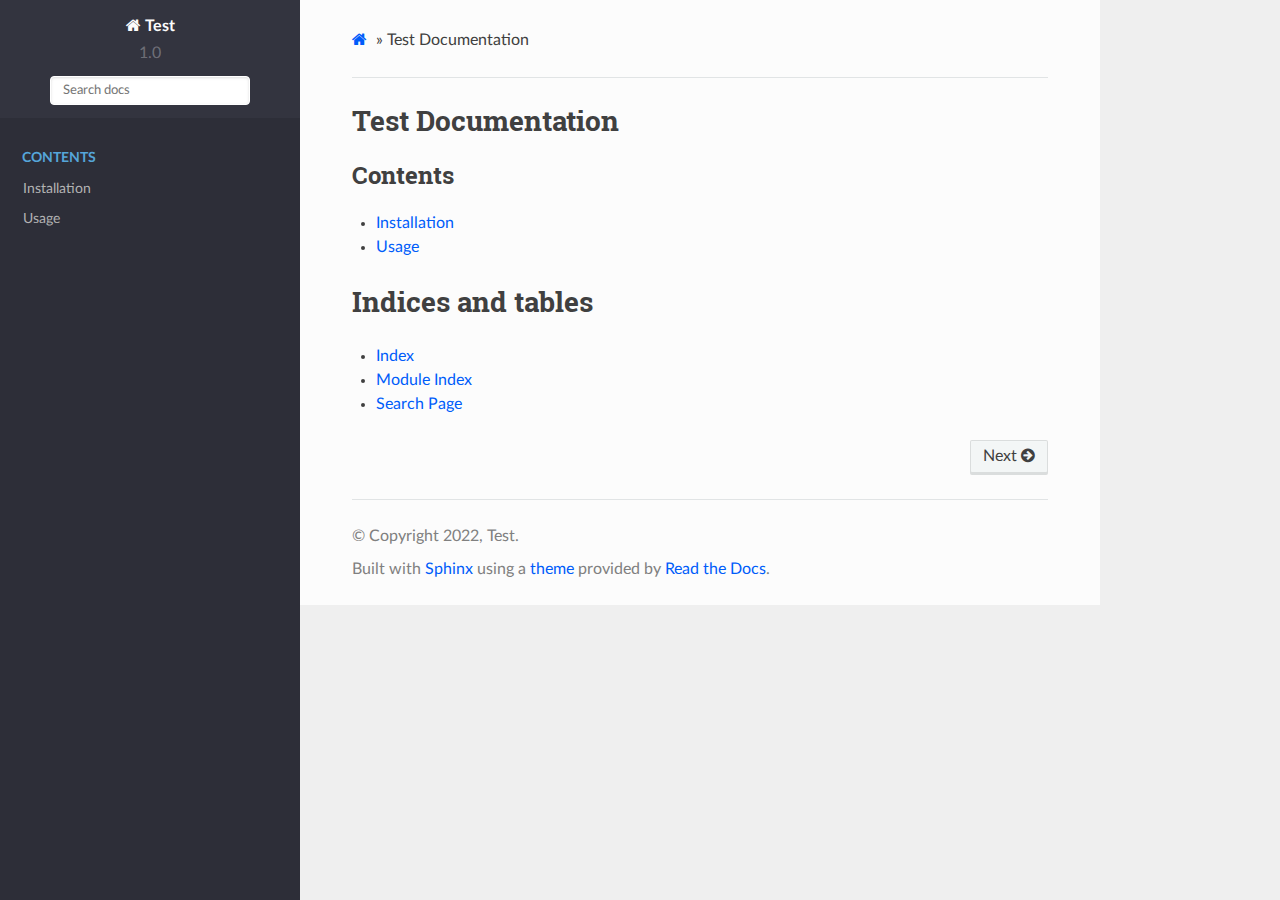
==== commit 1c34b22c: "Corrected test doc title" ====
--- a/docs/html/index.html
+++ b/docs/html/index.html
@@ -4,7 +4,7 @@
   <meta charset="utf-8" /><meta name="generator" content="Docutils 0.17.1: http://docutils.sourceforge.net/" />
 
   <meta name="viewport" content="width=device-width, initial-scale=1.0" />
-  <title>MoveIt Studio Documentation &mdash; Test 1.0 documentation</title>
+  <title>Test Documentation &mdash; Test 1.0 documentation</title>
       <link rel="stylesheet" href="_static/pygments.css" type="text/css" />
       <link rel="stylesheet" href="_static/css/theme.css" type="text/css" />
       <link rel="stylesheet" href="_static/css/custom.css" type="text/css" />
@@ -61,7 +61,7 @@
           <div role="navigation" aria-label="Page navigation">
   <ul class="wy-breadcrumbs">
       <li><a href="#" class="icon icon-home"></a> &raquo;</li>
-      <li>MoveIt Studio Documentation</li>
+      <li>Test Documentation</li>
       <li class="wy-breadcrumbs-aside">
       </li>
   </ul>
@@ -70,8 +70,8 @@
           <div role="main" class="document" itemscope="itemscope" itemtype="http://schema.org/Article">
            <div itemprop="articleBody">
              
-  <section id="moveit-studio-documentation">
-<h1>MoveIt Studio Documentation<a class="headerlink" href="#moveit-studio-documentation" title="Permalink to this heading"></a></h1>
+  <section id="test-documentation">
+<h1>Test Documentation<a class="headerlink" href="#test-documentation" title="Permalink to this heading"></a></h1>
 <div class="toctree-wrapper compound">
 <p class="caption" role="heading"><span class="caption-text">Contents</span></p>
 <ul>
